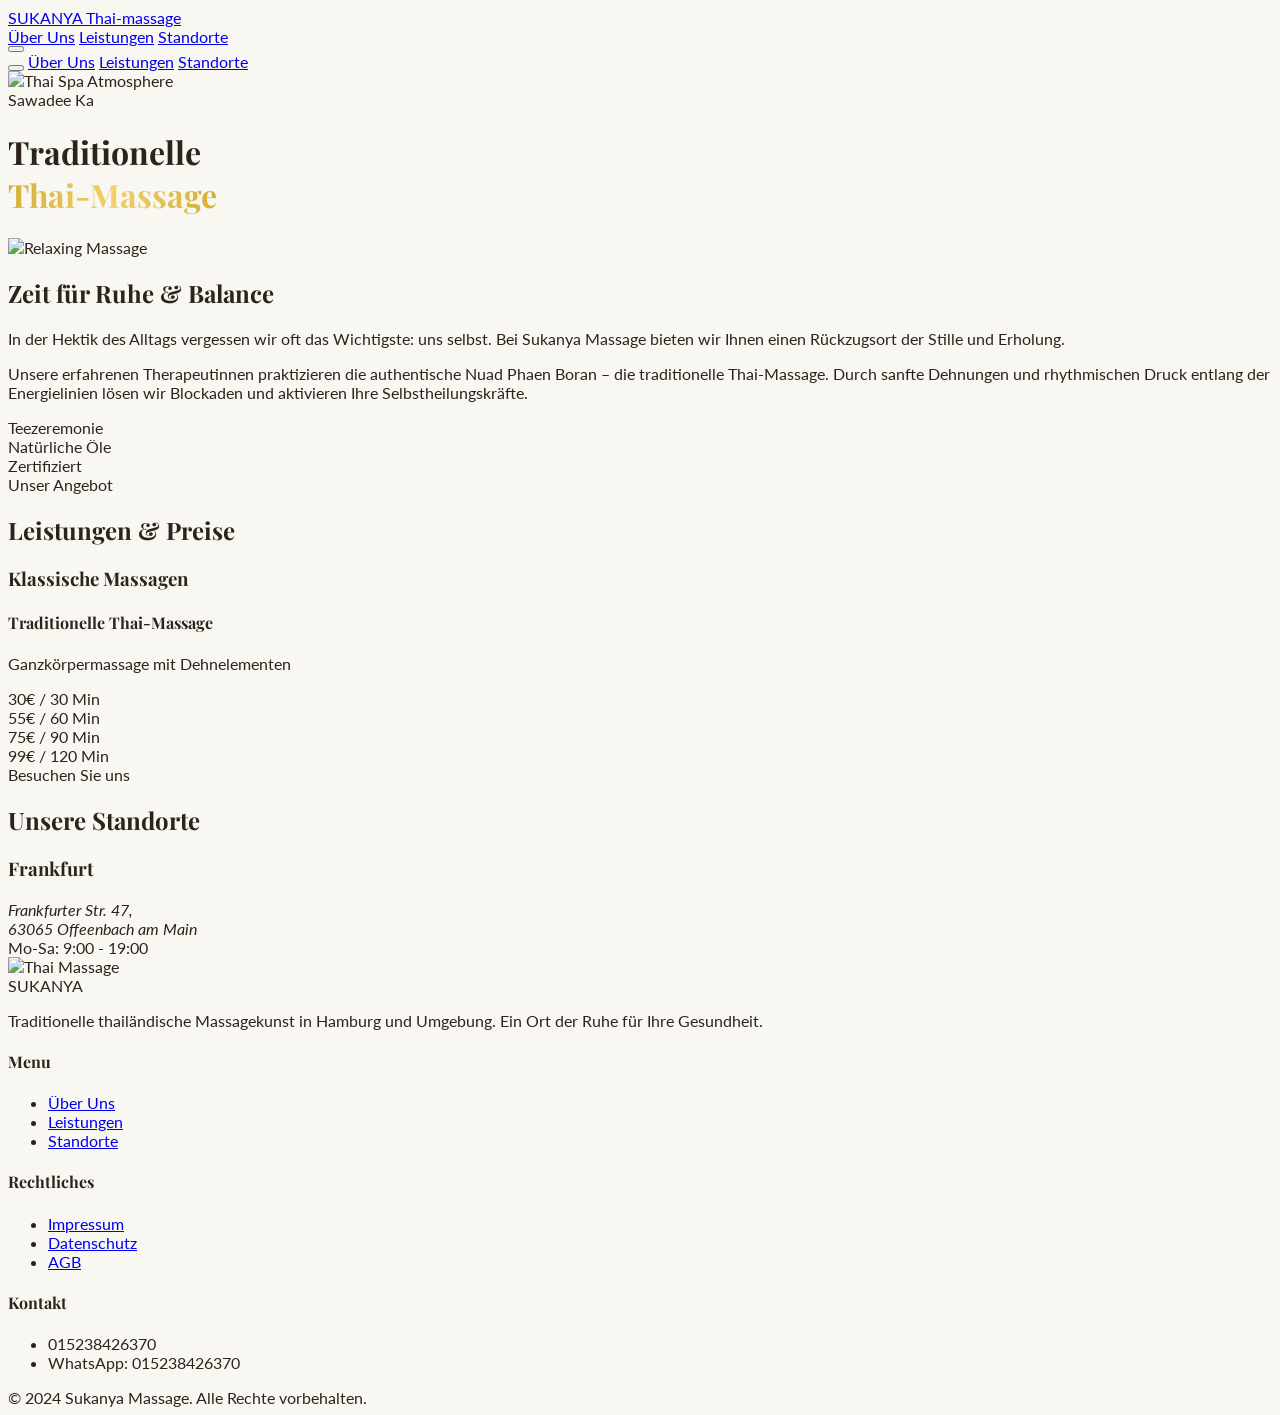
==== index.html @ e8882a4e "1st push" ====
<html lang="de" class="scroll-smooth">

<head>
    <meta charset="UTF-8">
    <meta name="viewport" content="width=device-width, initial-scale=1.0">
    <meta name="description"
        content="Sukanya Massage - Traditionelle Thai-Massage in Hamburg, Norderstedt und Wedel. Erleben Sie Entspannung für Körper und Geist.">
    <title>Sukanya Massage | Traditionelle Thai-Massage &amp; Spa</title>
    <!-- Scripts -->
    <script src="https://cdn.tailwindcss.com"></script>
    <script src="https://code.iconify.design/iconify-icon/1.0.7/iconify-icon.min.js"></script>
    <link rel="preconnect" href="https://fonts.googleapis.com">
    <link rel="preconnect" href="https://fonts.gstatic.com" crossorigin="">
    <link
        href="https://fonts.googleapis.com/css2?family=Lato:wght@300;400;700&amp;family=Playfair+Display:ital,wght@0,400;0,600;0,700;1,400&amp;display=swap"
        rel="stylesheet">
    <!-- Custom Tailwind Configuration via Style Block -->
    <style>
        /* Custom Colors */
        :root {
            --thai-gold: #D4AF37;
            --thai-gold-light: #eac54e;
            --dark-wood: #2c241b;
            --cream-bg: #f9f7f2;
            --burgundy: #701d25;
        }

        body {
            font-family: 'Lato', sans-serif;
            color: var(--dark-wood);
            background-color: var(--cream-bg);
        }

        h1,
        h2,
        h3,
        h4,
        h5,
        h6 {
            font-family: 'Playfair Display', serif;
        }

        /* Gold Gradient Text */
        .text-gold-gradient {
            background: linear-gradient(to right, #D4AF37, #F2D06B, #D4AF37);
            -webkit-background-clip: text;
            -webkit-text-fill-color: transparent;
            background-clip: text;
        }

        /* Custom Form Inputs */
        .form-input {
            background-color: transparent;
            border-bottom: 1px solid #d1d5db;
            transition: all 0.3s ease;
        }

        .form-input:focus {
            outline: none;
            border-bottom: 1px solid #D4AF37;
            box-shadow: 0 1px 0 0 #D4AF37;
        }

        /* Selection Color */
        ::selection {
            background: #D4AF37;
            color: #fff;
        }

        /* Mobile Menu Transition */
        #mobile-menu {
            transition: transform 0.3s ease-in-out;
        }
    </style>
</head>

<body class="antialiased overflow-x-hidden">

    <!-- Navigation -->
    <nav
        class="fixed w-full z-50 transition-all duration-300 bg-[#2c241b]/95 backdrop-blur-md border-b border-[#D4AF37]/30">
        <div class="max-w-7xl mx-auto px-6 h-20 flex items-center justify-between">
            <!-- Logo -->
            <a href="#" class="flex items-center gap-2 group">
                <iconify-icon icon="solar:lotus-linear" class="text-[#D4AF37] text-3xl"></iconify-icon>
                <div class="flex flex-col">
                    <span class="text-xl font-serif text-white tracking-wider font-semibold">SUKANYA</span>
                    <span class="text-[10px] text-[#D4AF37] uppercase tracking-[0.3em] ml-0.5">Thai-massage</span>
                </div>
            </a>

            <!-- Desktop Menu -->
            <div class="hidden md:flex items-center gap-8 text-sm uppercase tracking-widest text-gray-300 font-medium">
                <a href="#about" class="hover:text-[#D4AF37] transition-colors">Über Uns</a>
                <a href="#services" class="hover:text-[#D4AF37] transition-colors">Leistungen</a>
                <a href="#locations" class="hover:text-[#D4AF37] transition-colors">Standorte</a>
            </div>

            <!-- Mobile Menu Button -->
            <button id="menu-btn" class="md:hidden text-[#D4AF37] text-2xl focus:outline-none">
                <iconify-icon icon="solar:hamburger-menu-linear"></iconify-icon>
            </button>
        </div>

        <!-- Mobile Menu Overlay -->
        <div id="mobile-menu"
            class="fixed inset-0 bg-[#2c241b] z-40 transform translate-x-full flex flex-col pt-24 px-8 gap-8 h-screen md:hidden">
            <button id="close-menu" class="absolute top-6 right-6 text-white text-3xl">
                <iconify-icon icon="solar:close-circle-linear"></iconify-icon>
            </button>
            <a href="#about" class="text-2xl font-serif text-white border-b border-white/10 pb-4">Über Uns</a>
            <a href="#services" class="text-2xl font-serif text-white border-b border-white/10 pb-4">Leistungen</a>
            <a href="#locations" class="text-2xl font-serif text-white border-b border-white/10 pb-4">Standorte</a>
            <!-- <a href="#booking" class="text-2xl font-serif text-[#D4AF37] font-bold">Termin buchen</a> -->
        </div>
    </nav>

    <!-- Hero Section -->
    <header class="relative w-full h-screen min-h-[700px] flex items-center justify-center overflow-hidden">
        <!-- Background Image -->
        <div class="absolute inset-0 z-0">
            <img src="https://images.unsplash.com/photo-1600334089648-b0d9d3028eb2?ixlib=rb-4.0.3&amp;auto=format&amp;fit=crop&amp;w=2070&amp;q=80"
                alt="Thai Spa Atmosphere" class="w-full h-full object-cover">
            <!-- Overlay -->
            <div class="absolute inset-0 bg-gradient-to-b from-[#2c241b]/80 via-[#2c241b]/50 to-[#2c241b]/90"></div>
        </div>

        <div class="relative z-10 text-center px-4 max-w-4xl mx-auto pt-16">
            <div class="flex items-center justify-center gap-4 mb-6 opacity-0 animate-[fadeIn_1s_ease-out_forwards]">
                <div class="h-[1px] w-12 bg-[#D4AF37]"></div>
                <span class="text-[#D4AF37] uppercase tracking-[0.3em] text-xs md:text-sm font-semibold">Sawadee
                    Ka</span>
                <div class="h-[1px] w-12 bg-[#D4AF37]"></div>
            </div>

            <h1
                class="text-5xl md:text-7xl lg:text-8xl text-white mb-6 leading-tight opacity-0 animate-[fadeIn_1s_ease-out_0.3s_forwards]">
                Traditionelle <br>
                <span class="text-gold-gradient italic">Thai-Massage</span>
            </h1>
        </div>
    </header>

    <!-- About / Intro -->
    <section id="about" class="py-20 md:py-32 bg-[#f9f7f2]">
        <div class="max-w-7xl mx-auto px-6 grid grid-cols-1 md:grid-cols-2 gap-16 items-center">
            <div class="relative">
                <div class="absolute -top-4 -left-4 w-full h-full border border-[#D4AF37] rounded-sm z-0"></div>
                <img src="https://images.unsplash.com/photo-1544161515-4ab6ce6db874?ixlib=rb-4.0.3&amp;auto=format&amp;fit=crop&amp;w=1000&amp;q=80"
                    alt="Relaxing Massage" class="relative z-10 w-full h-[500px] object-cover rounded-sm shadow-xl">
            </div>
            <div>
                <h2 class="text-[#701d25] text-4xl md:text-5xl mb-6">Zeit für Ruhe &amp; <span
                        class="italic text-[#D4AF37]">Balance</span></h2>
                <p class="text-gray-600 mb-6 leading-loose font-light">
                    In der Hektik des Alltags vergessen wir oft das Wichtigste: uns selbst. Bei Sukanya Massage bieten
                    wir Ihnen einen Rückzugsort der Stille und Erholung.
                </p>
                <p class="text-gray-600 mb-8 leading-loose font-light">
                    Unsere erfahrenen Therapeutinnen praktizieren die authentische Nuad Phaen Boran – die traditionelle
                    Thai-Massage. Durch sanfte Dehnungen und rhythmischen Druck entlang der Energielinien lösen wir
                    Blockaden und aktivieren Ihre Selbstheilungskräfte.
                </p>
                <div class="flex gap-8">
                    <div class="flex flex-col">
                        <iconify-icon icon="solar:cup-hot-linear" class="text-[#D4AF37] text-3xl mb-2"></iconify-icon>
                        <span class="text-sm uppercase tracking-wider font-bold text-[#2c241b]">Teezeremonie</span>
                    </div>
                    <div class="flex flex-col">
                        <iconify-icon icon="solar:leaf-linear" class="text-[#D4AF37] text-3xl mb-2"></iconify-icon>
                        <span class="text-sm uppercase tracking-wider font-bold text-[#2c241b]">Natürliche Öle</span>
                    </div>
                    <div class="flex flex-col">
                        <iconify-icon icon="solar:medal-ribbon-linear"
                            class="text-[#D4AF37] text-3xl mb-2"></iconify-icon>
                        <span class="text-sm uppercase tracking-wider font-bold text-[#2c241b]">Zertifiziert</span>
                    </div>
                </div>
            </div>
        </div>
    </section>

    <!-- Services & Pricing -->
    <section id="services" class="py-24 bg-white">
        <div class="max-w-6xl mx-auto px-6">
            <div class="text-center mb-16">
                <span class="text-[#D4AF37] uppercase tracking-[0.2em] text-xs font-bold">Unser Angebot</span>
                <h2 class="text-[#2c241b] text-4xl md:text-5xl mt-3">Leistungen &amp; Preise</h2>
                <div class="w-24 h-[1px] bg-[#D4AF37] mx-auto mt-6"></div>
            </div>

            <div class="grid grid-cols-1 lg:grid-cols-2 gap-12">

                <!-- Standard Services List -->
                <div class="space-y-8">
                    <h3 class="text-2xl text-[#701d25] mb-6 italic border-b border-gray-100 pb-2">Klassische Massagen
                    </h3>

                    <!-- Item -->
                    <div class="flex justify-between items-baseline group">
                        <div class="flex-1">
                            <h4 class="text-lg font-bold text-[#2c241b] group-hover:text-[#D4AF37] transition-colors">
                                Traditionelle Thai-Massage</h4>
                            <p class="text-sm text-gray-500 mt-1 font-light">Ganzkörpermassage mit Dehnelementen</p>
                        </div>
                        <div class="text-right pl-4">
                            <div class="text-sm"><span class="font-bold text-[#2c241b]">30€</span> <span
                                    class="text-gray-400 text-xs">/ 30 Min</span></div>
                            <div class="text-sm"><span class="font-bold text-[#2c241b]">55€</span> <span
                                    class="text-gray-400 text-xs">/ 60 Min</span></div>
                            <div class="text-sm"><span class="font-bold text-[#2c241b]">75€</span> <span
                                    class="text-gray-400 text-xs">/ 90 Min</span></div>
                            <div class="text-sm"><span class="font-bold text-[#2c241b]">99€</span> <span
                                    class="text-gray-400 text-xs">/ 120 Min</span></div>
                        </div>
                    </div>
                </div>

                <!-- Special Packages -->
                <!-- <div class="relative text-white p-8 md:p-10 rounded-sm overflow-hidden">
                    <img src="https://upload.wikimedia.org/wikipedia/commons/thumb/0/0c/Thaimassage.jpg/500px-Thaimassage.jpg"
                        alt="">
                </div> -->
            </div>
        </div>
    </section>
    <!-- Locations -->
    <section id="locations" class="py-24 bg-[#f9f7f2] border-t border-[#e5e7eb]">
        <div class="max-w-7xl mx-auto px-6">
            <div class="text-center mb-16">
                <span class="text-[#D4AF37] uppercase tracking-[0.2em] text-xs font-bold">Besuchen Sie uns</span>
                <h2 class="text-[#2c241b] text-4xl mt-3">Unsere Standorte</h2>
            </div>

            <div class="grid grid-cols-1 md:grid-cols-1 gap-8">
                <!-- Location 1 -->
                <div
                    class="bg-white p-8 rounded-sm shadow-sm border-b-4 border-[#D4AF37] hover:-translate-y-2 transition-transform duration-300">
                    <div class="flex items-center gap-3 mb-6">
                        <div class="bg-[#f9f7f2] p-3 rounded-full text-[#D4AF37]">
                            <iconify-icon icon="solar:map-point-linear" width="24"></iconify-icon>
                        </div>
                        <h3 class="text-xl font-bold uppercase tracking-wide">Frankfurt</h3>
                    </div>
                    <address class="not-italic text-gray-600 font-light text-sm mb-6 leading-relaxed">
                        Frankfurter Str. 47, <br>
                        63065 Offeenbach am Main
                    </address>
                    <div class="text-sm text-gray-500 space-y-2 border-t border-gray-100 pt-4">
                        <div class="flex justify-between">
                            <span>Mo-Sa:</span>
                            <span class="font-medium text-[#2c241b]">9:00 - 19:00</span>
                        </div>
                        <!-- <div class="flex justify-between">
                            <span>Sa-So:</span>
                            <span class="font-medium text-[#2c241b]">11:00 - 20:00</span>
                        </div> -->
                    </div>
                </div>
            </div>
        </div>
    </section>

    <!-- Booking Section -->
    <section id="booking"
        class="relative min-h-[400px] md:min-h-[600px] flex items-center justify-center overflow-hidden">
        <!-- Background Image -->
        <img class="absolute inset-0 w-full h-full object-cover"
            src="https://www.yourtourdesk.com/wp-content/uploads/2022/06/traditional-thai-massage.jpg"
            alt="Thai Massage">
        <div class="absolute inset-0 bg-[#2c241b]/20"></div>
    </section>
    <!-- Footer -->
    <footer class="bg-[#1a1510] text-gray-400 py-16 border-t border-white/5">
        <div class="max-w-7xl mx-auto px-6">
            <div class="grid grid-cols-1 md:grid-cols-4 gap-12 mb-12">
                <!-- Brand -->
                <div class="col-span-1 md:col-span-1">
                    <div class="flex items-center gap-2 mb-6">
                        <iconify-icon icon="solar:lotus-linear" class="text-[#D4AF37] text-2xl"></iconify-icon>
                        <span class="text-lg font-serif text-white tracking-wider">SUKANYA</span>
                    </div>
                    <p class="text-xs leading-relaxed mb-6">
                        Traditionelle thailändische Massagekunst in Hamburg und Umgebung. Ein Ort der Ruhe für Ihre
                        Gesundheit.
                    </p>
                </div>
                <!-- Links -->
                <div>
                    <h4 class="text-white font-serif mb-6">Menu</h4>
                    <ul class="space-y-3 text-sm">
                        <li><a href="#about" class="hover:text-[#D4AF37] transition-colors">Über Uns</a></li>
                        <li><a href="#services" class="hover:text-[#D4AF37] transition-colors">Leistungen</a></li>
                        <li><a href="#locations" class="hover:text-[#D4AF37] transition-colors">Standorte</a></li>
                        <!-- <li><a href="#booking" class="hover:text-[#D4AF37] transition-colors">Termin</a></li> -->
                    </ul>
                </div>
                <!-- Legal -->
                <div>
                    <h4 class="text-white font-serif mb-6">Rechtliches</h4>
                    <ul class="space-y-3 text-sm">
                        <li><a href="#" class="hover:text-[#D4AF37] transition-colors">Impressum</a></li>
                        <li><a href="#" class="hover:text-[#D4AF37] transition-colors">Datenschutz</a></li>
                        <li><a href="#" class="hover:text-[#D4AF37] transition-colors">AGB</a></li>
                    </ul>
                </div>

                <!-- Contact Info Small -->
                <div>
                    <h4 class="text-white font-serif mb-6">Kontakt</h4>
                    <ul class="space-y-3 text-sm">
                        <li class="flex items-start gap-3">
                            <iconify-icon icon="solar:phone-calling-linear" class="text-[#D4AF37] mt-1"></iconify-icon>
                            <span>015238426370</span>
                        </li>
                        <li class="flex items-center gap-3">
                            <iconify-icon icon="solar:letter-linear" class="text-[#D4AF37]"></iconify-icon>
                            <span>WhatsApp: 015238426370</span>
                        </li>
                    </ul>
                </div>
            </div>

            <div class="border-t border-white/5 pt-8 text-center text-xs uppercase tracking-widest text-gray-600">
                © 2024 Sukanya Massage. Alle Rechte vorbehalten.
            </div>
        </div>
    </footer>

    <script>
        // Mobile Menu Logic
        const menuBtn = document.getElementById('menu-btn');
        const closeBtn = document.getElementById('close-menu');
        const mobileMenu = document.getElementById('mobile-menu');
        const menuLinks = mobileMenu.querySelectorAll('a');

        function toggleMenu() {
            mobileMenu.classList.toggle('translate-x-full');
            document.body.classList.toggle('overflow-hidden');
        }

        menuBtn.addEventListener('click', toggleMenu);
        closeBtn.addEventListener('click', toggleMenu);

        // Close menu when clicking a link
        menuLinks.forEach(link => {
            link.addEventListener('click', toggleMenu);
        });

        // Simple Fade In on Scroll Observer
        const observerOptions = {
            threshold: 0.1
        };

        const observer = new IntersectionObserver((entries) => {
            entries.forEach(entry => {
                if (entry.isIntersecting) {
                    entry.target.classList.add('animate-[fadeIn_0.8s_ease-out_forwards]');
                    entry.target.style.opacity = '1';
                }
            });
        }, observerOptions);

        document.querySelectorAll('section > div').forEach(section => {
            section.style.opacity = '0';
            observer.observe(section);
        });
    </script>

    <!-- Add simple keyframe animation definition in style since tailwind config is restricted -->
    <style>
        @keyframes fadeIn {
            from {
                opacity: 0;
                transform: translateY(20px);
            }

            to {
                opacity: 1;
                transform: translateY(0);
            }
        }
    </style>

</body>

</html>
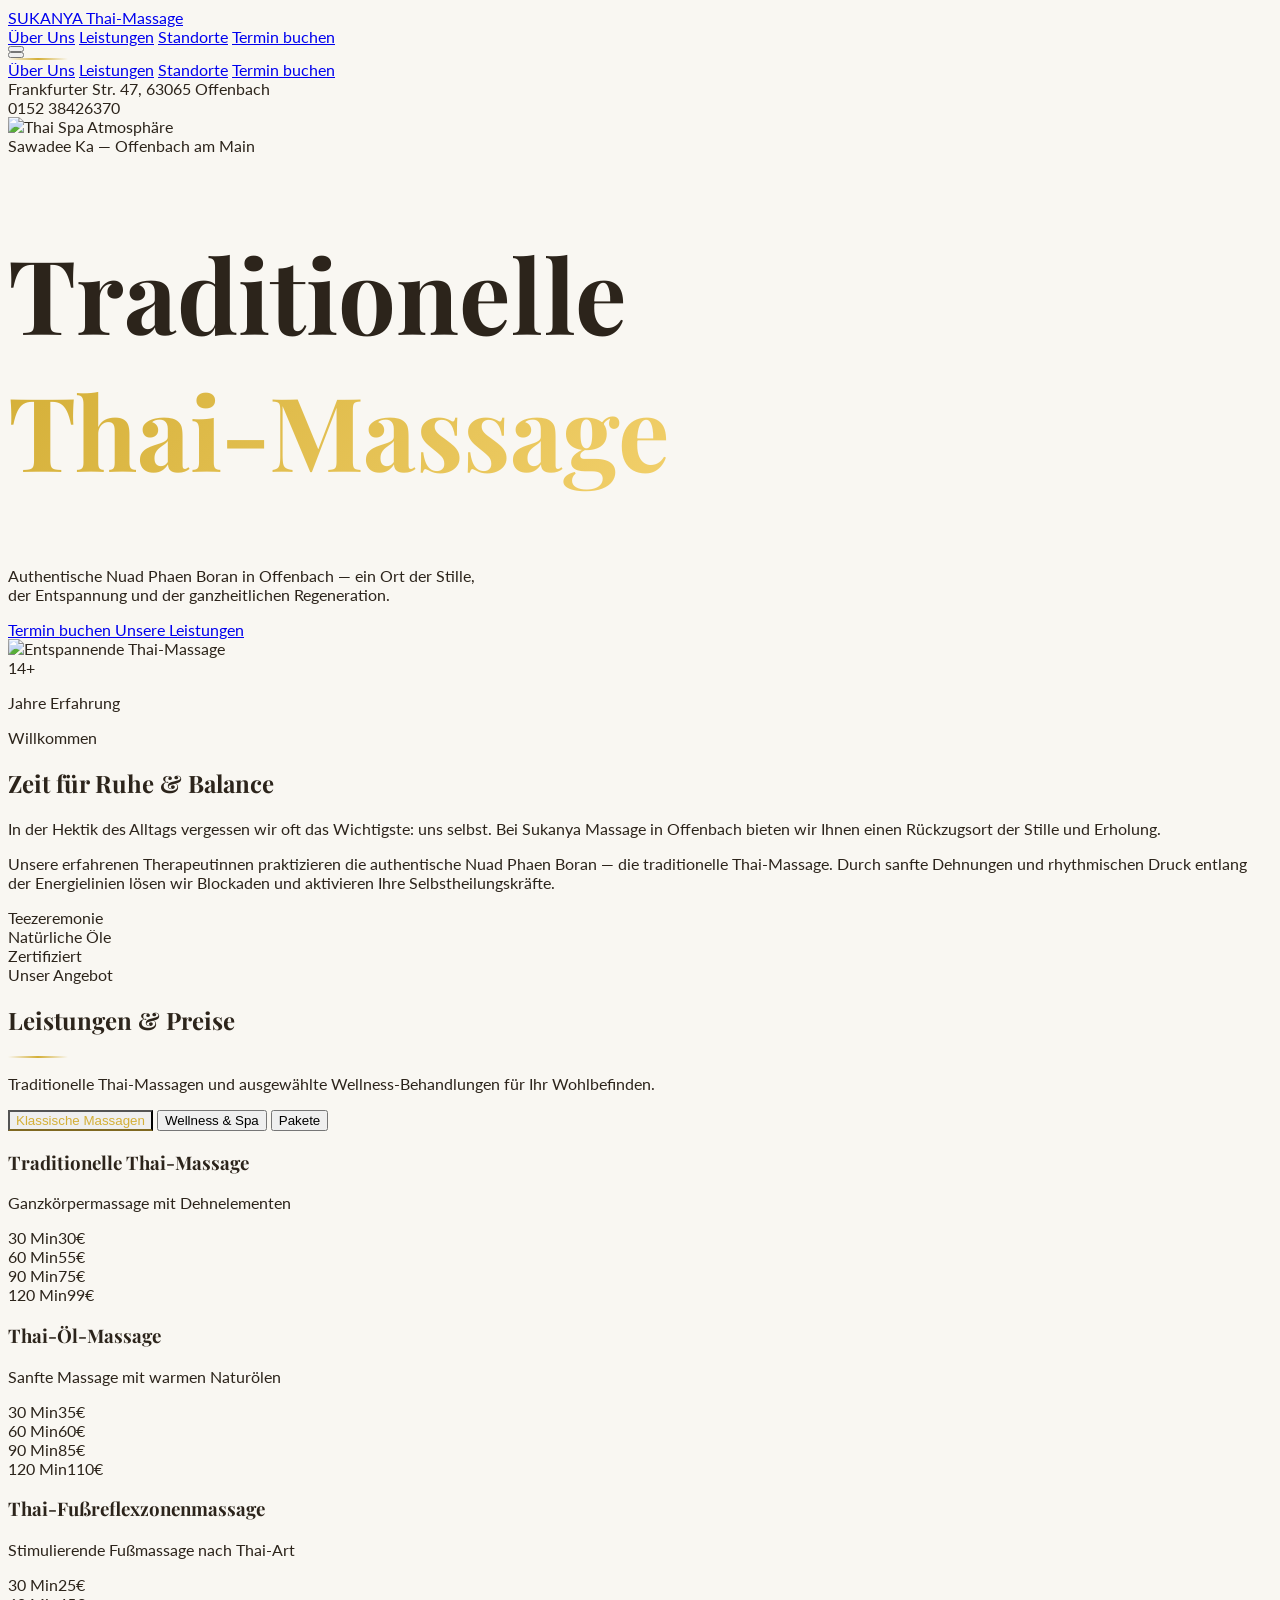
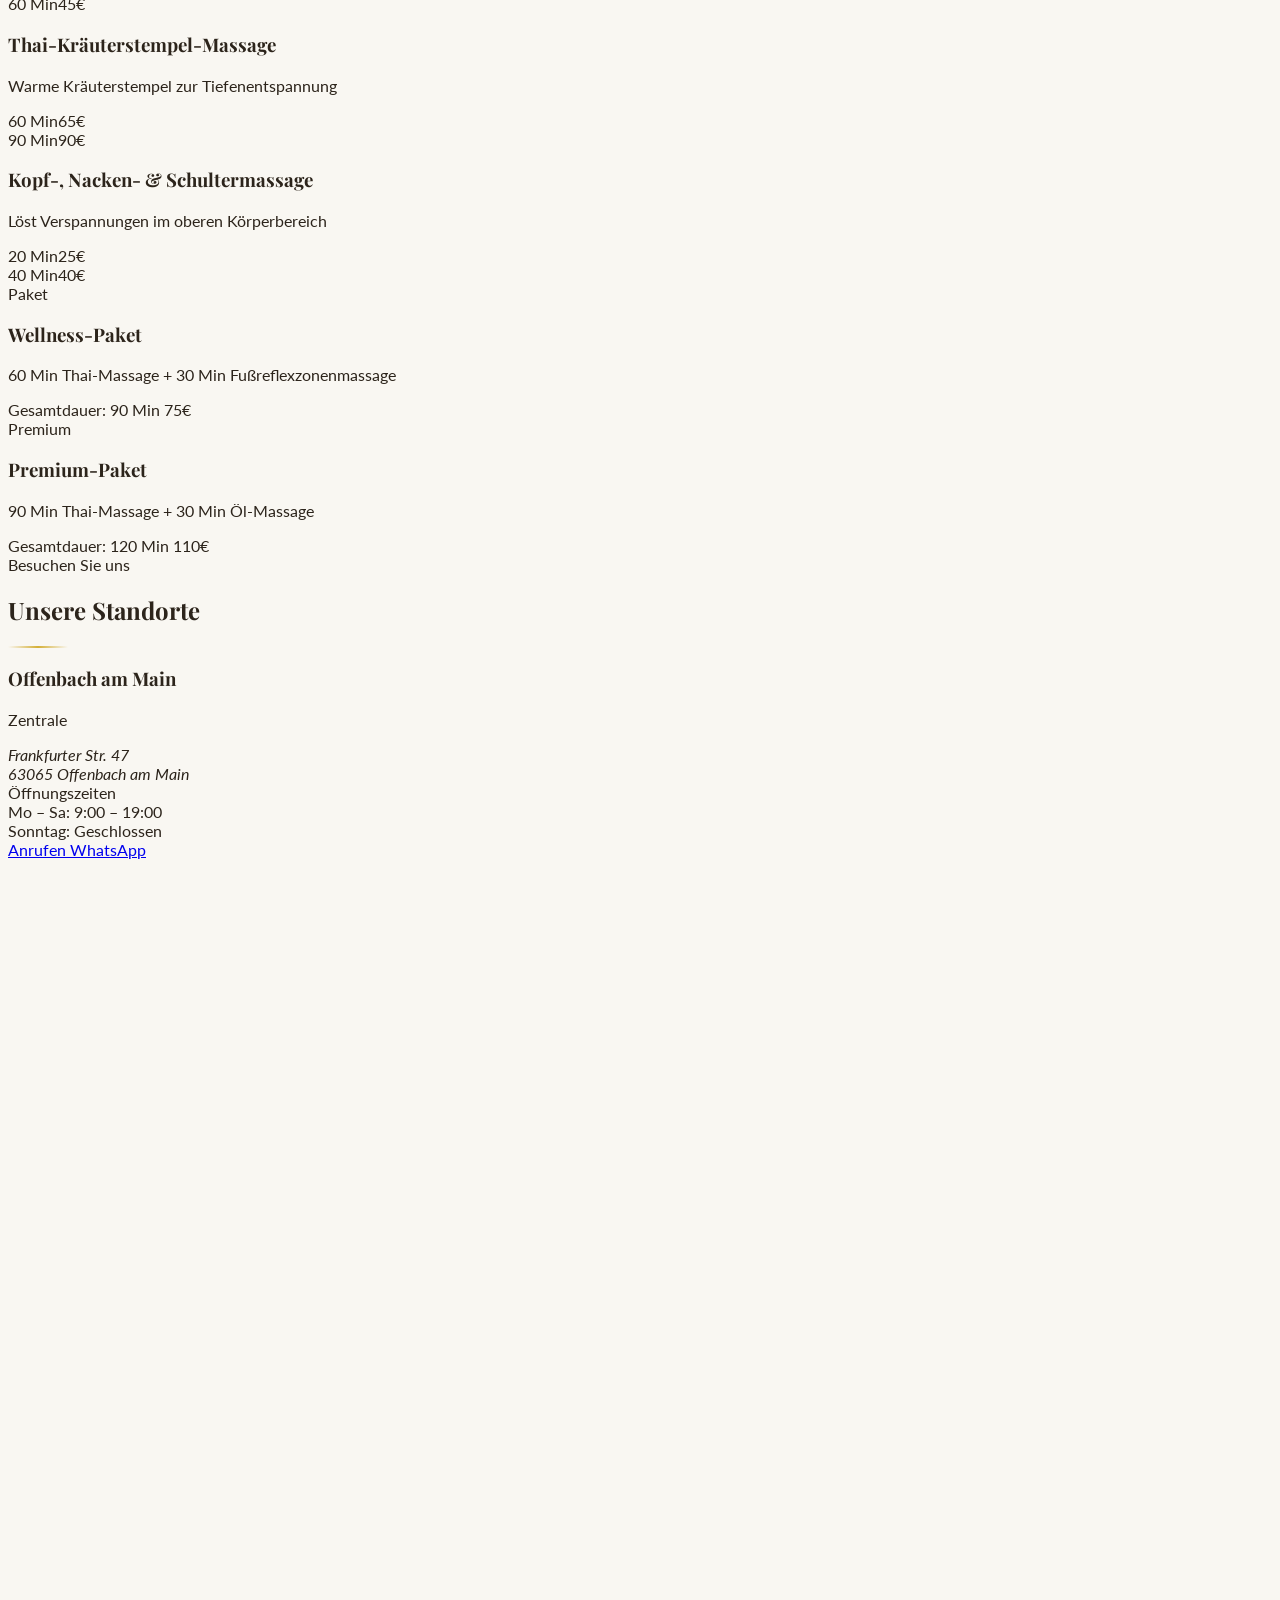
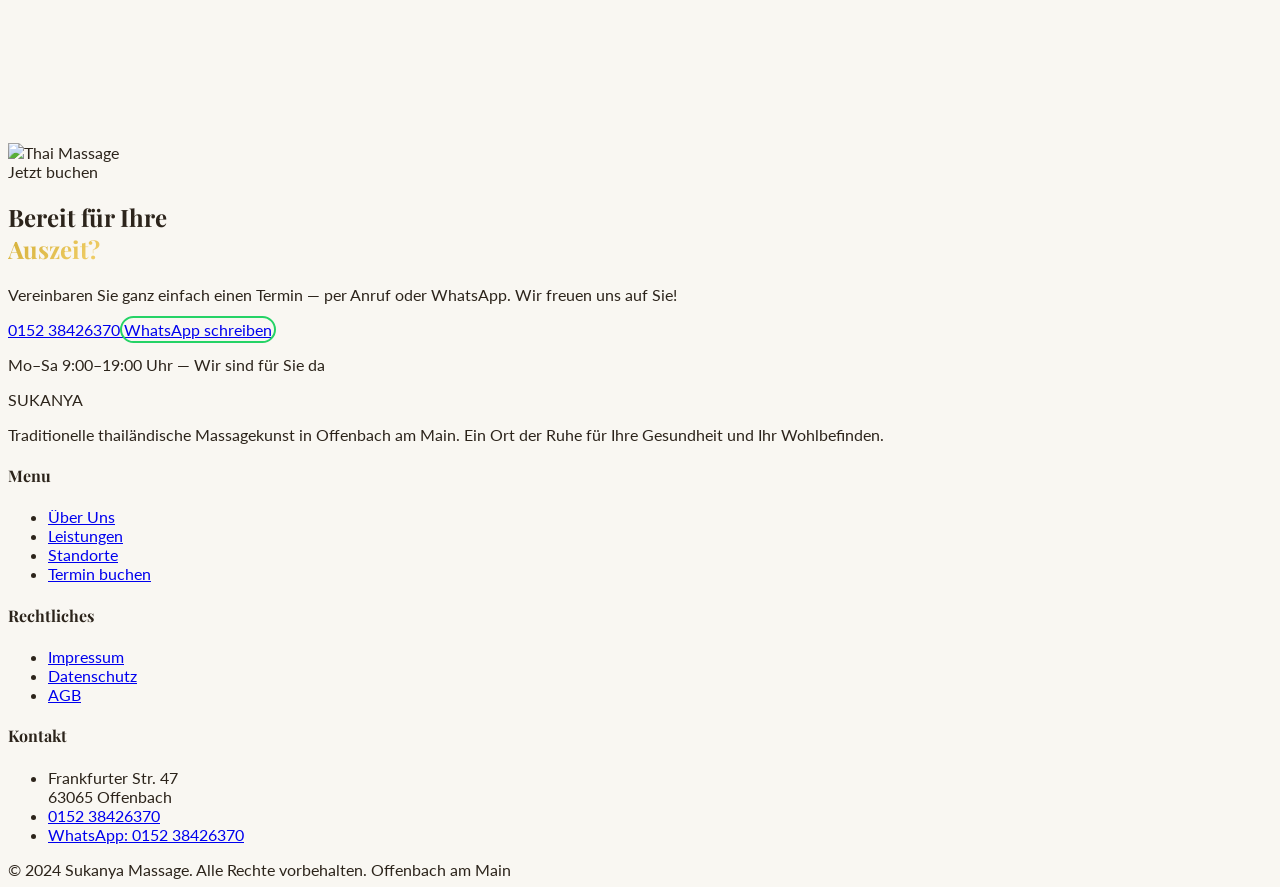
==== commit c044c47f: "feat: update new UI" ====
--- a/index.html
+++ b/index.html
@@ -4,384 +4,614 @@
     <meta charset="UTF-8">
     <meta name="viewport" content="width=device-width, initial-scale=1.0">
     <meta name="description"
-        content="Sukanya Massage - Traditionelle Thai-Massage in Hamburg, Norderstedt und Wedel. Erleben Sie Entspannung für Körper und Geist.">
-    <title>Sukanya Massage | Traditionelle Thai-Massage &amp; Spa</title>
-    <!-- Scripts -->
+        content="Sukanya Massage — Traditionelle Thai-Massage in Offenbach am Main. Erleben Sie authentische Entspannung für Körper und Geist.">
+    <title>Sukanya Massage | Traditionelle Thai-Massage &amp; Spa — Offenbach</title>
+
+    <!-- Tailwind CSS (CDN) -->
     <script src="https://cdn.tailwindcss.com"></script>
+    <script>
+        tailwind.config = {
+            theme: {
+                extend: {
+                    fontFamily: {
+                        serif: ['Playfair Display', 'serif'],
+                        sans: ['Lato', 'sans-serif']
+                    },
+                    colors: {
+                        gold: { DEFAULT: '#D4AF37', light: '#eac54e', dark: '#b8962e' },
+                        wood: { DEFAULT: '#2c241b', light: '#3d3226' },
+                        cream: { DEFAULT: '#f9f7f2', dark: '#f0ece4' },
+                        burgundy: { DEFAULT: '#701d25', light: '#8a2a33' }
+                    }
+                }
+            }
+        }
+    </script>
+
+    <!-- Iconify -->
     <script src="https://code.iconify.design/iconify-icon/1.0.7/iconify-icon.min.js"></script>
+
+    <!-- Google Fonts -->
     <link rel="preconnect" href="https://fonts.googleapis.com">
-    <link rel="preconnect" href="https://fonts.gstatic.com" crossorigin="">
+    <link rel="preconnect" href="https://fonts.gstatic.com" crossorigin>
     <link
-        href="https://fonts.googleapis.com/css2?family=Lato:wght@300;400;700&amp;family=Playfair+Display:ital,wght@0,400;0,600;0,700;1,400&amp;display=swap"
+        href="https://fonts.googleapis.com/css2?family=Lato:wght@300;400;700&family=Playfair+Display:ital,wght@0,400;0,600;0,700;1,400&display=swap"
         rel="stylesheet">
-    <!-- Custom Tailwind Configuration via Style Block -->
-    <style>
-        /* Custom Colors */
-        :root {
-            --thai-gold: #D4AF37;
-            --thai-gold-light: #eac54e;
-            --dark-wood: #2c241b;
-            --cream-bg: #f9f7f2;
-            --burgundy: #701d25;
-        }
-
-        body {
-            font-family: 'Lato', sans-serif;
-            color: var(--dark-wood);
-            background-color: var(--cream-bg);
-        }
-
-        h1,
-        h2,
-        h3,
-        h4,
-        h5,
-        h6 {
-            font-family: 'Playfair Display', serif;
-        }
-
-        /* Gold Gradient Text */
-        .text-gold-gradient {
-            background: linear-gradient(to right, #D4AF37, #F2D06B, #D4AF37);
-            -webkit-background-clip: text;
-            -webkit-text-fill-color: transparent;
-            background-clip: text;
-        }
-
-        /* Custom Form Inputs */
-        .form-input {
-            background-color: transparent;
-            border-bottom: 1px solid #d1d5db;
-            transition: all 0.3s ease;
-        }
-
-        .form-input:focus {
-            outline: none;
-            border-bottom: 1px solid #D4AF37;
-            box-shadow: 0 1px 0 0 #D4AF37;
-        }
-
-        /* Selection Color */
-        ::selection {
-            background: #D4AF37;
-            color: #fff;
-        }
-
-        /* Mobile Menu Transition */
-        #mobile-menu {
-            transition: transform 0.3s ease-in-out;
-        }
-    </style>
+
+    <!-- Custom Styles -->
+    <link rel="stylesheet" href="assets/css/style.css">
 </head>
 
-<body class="antialiased overflow-x-hidden">
-
-    <!-- Navigation -->
-    <nav
-        class="fixed w-full z-50 transition-all duration-300 bg-[#2c241b]/95 backdrop-blur-md border-b border-[#D4AF37]/30">
-        <div class="max-w-7xl mx-auto px-6 h-20 flex items-center justify-between">
+<body class="antialiased overflow-x-hidden text-wood bg-cream">
+
+    <!-- ============================================
+    NAVIGATION
+    ============================================ -->
+    <nav class="fixed w-full z-50 transition-all duration-500 border-b border-gold/20">
+        <div class="max-w-7xl mx-auto px-4 sm:px-6 h-16 sm:h-20 flex items-center justify-between">
             <!-- Logo -->
-            <a href="#" class="flex items-center gap-2 group">
-                <iconify-icon icon="solar:lotus-linear" class="text-[#D4AF37] text-3xl"></iconify-icon>
+            <a href="#" class="flex items-center gap-2 sm:gap-3 group">
+                <iconify-icon icon="solar:lotus-linear"
+                    class="text-gold text-2xl sm:text-3xl transition-transform duration-500 group-hover:scale-110 group-hover:rotate-12">
+                </iconify-icon>
                 <div class="flex flex-col">
-                    <span class="text-xl font-serif text-white tracking-wider font-semibold">SUKANYA</span>
-                    <span class="text-[10px] text-[#D4AF37] uppercase tracking-[0.3em] ml-0.5">Thai-massage</span>
+                    <span class="text-lg sm:text-xl font-serif text-white tracking-[0.15em] font-semibold leading-tight">SUKANYA</span>
+                    <span class="text-[9px] sm:text-[10px] text-gold uppercase tracking-[0.25em] leading-tight">Thai-Massage</span>
                 </div>
             </a>
 
             <!-- Desktop Menu -->
-            <div class="hidden md:flex items-center gap-8 text-sm uppercase tracking-widest text-gray-300 font-medium">
-                <a href="#about" class="hover:text-[#D4AF37] transition-colors">Über Uns</a>
-                <a href="#services" class="hover:text-[#D4AF37] transition-colors">Leistungen</a>
-                <a href="#locations" class="hover:text-[#D4AF37] transition-colors">Standorte</a>
+            <div class="hidden md:flex items-center gap-6 lg:gap-10">
+                <a href="#about"
+                    class="text-xs lg:text-sm uppercase tracking-[0.15em] text-gray-300 hover:text-gold transition-colors duration-300 relative after:absolute after:bottom-0 after:left-0 after:h-[1px] after:w-0 after:bg-gold after:transition-all after:duration-300 hover:after:w-full">Über
+                    Uns</a>
+                <a href="#services"
+                    class="text-xs lg:text-sm uppercase tracking-[0.15em] text-gray-300 hover:text-gold transition-colors duration-300 relative after:absolute after:bottom-0 after:left-0 after:h-[1px] after:w-0 after:bg-gold after:transition-all after:duration-300 hover:after:w-full">Leistungen</a>
+                <a href="#locations"
+                    class="text-xs lg:text-sm uppercase tracking-[0.15em] text-gray-300 hover:text-gold transition-colors duration-300 relative after:absolute after:bottom-0 after:left-0 after:h-[1px] after:w-0 after:bg-gold after:transition-all after:duration-300 hover:after:w-full">Standorte</a>
+                <a href="#booking"
+                    class="ml-2 px-5 py-2.5 bg-gold text-wood text-xs uppercase tracking-[0.15em] font-bold rounded-sm hover:bg-gold-light transition-all duration-300 hover:shadow-lg hover:shadow-gold/25">Termin
+                    buchen</a>
             </div>
 
             <!-- Mobile Menu Button -->
-            <button id="menu-btn" class="md:hidden text-[#D4AF37] text-2xl focus:outline-none">
+            <button id="menu-btn" class="md:hidden text-gold text-2xl focus:outline-none hover:text-gold-light transition-colors">
                 <iconify-icon icon="solar:hamburger-menu-linear"></iconify-icon>
             </button>
         </div>
-
-        <!-- Mobile Menu Overlay -->
-        <div id="mobile-menu"
-            class="fixed inset-0 bg-[#2c241b] z-40 transform translate-x-full flex flex-col pt-24 px-8 gap-8 h-screen md:hidden">
-            <button id="close-menu" class="absolute top-6 right-6 text-white text-3xl">
-                <iconify-icon icon="solar:close-circle-linear"></iconify-icon>
-            </button>
-            <a href="#about" class="text-2xl font-serif text-white border-b border-white/10 pb-4">Über Uns</a>
-            <a href="#services" class="text-2xl font-serif text-white border-b border-white/10 pb-4">Leistungen</a>
-            <a href="#locations" class="text-2xl font-serif text-white border-b border-white/10 pb-4">Standorte</a>
-            <!-- <a href="#booking" class="text-2xl font-serif text-[#D4AF37] font-bold">Termin buchen</a> -->
-        </div>
     </nav>
 
-    <!-- Hero Section -->
-    <header class="relative w-full h-screen min-h-[700px] flex items-center justify-center overflow-hidden">
+    <!-- Mobile Menu Overlay -->
+    <div id="menu-overlay"
+        class="fixed inset-0 bg-black/50 z-40 transition-opacity duration-400 opacity-0 pointer-events-none md:hidden">
+    </div>
+
+    <!-- Mobile Menu Panel -->
+    <div id="mobile-menu"
+        class="fixed top-0 right-0 h-full w-72 max-w-[85vw] bg-wood z-50 transform translate-x-full flex flex-col pt-24 px-8 gap-6 shadow-2xl md:hidden">
+        <!-- Close Button -->
+        <button id="close-menu" class="absolute top-5 right-5 text-gray-400 hover:text-white text-3xl transition-colors">
+            <iconify-icon icon="solar:close-circle-linear"></iconify-icon>
+        </button>
+
+        <!-- Decorative top line -->
+        <div class="gold-divider mb-2"></div>
+
+        <a href="#about"
+            class="text-xl font-serif text-white hover:text-gold transition-colors border-b border-white/5 pb-4">Über Uns</a>
+        <a href="#services"
+            class="text-xl font-serif text-white hover:text-gold transition-colors border-b border-white/5 pb-4">Leistungen</a>
+        <a href="#locations"
+            class="text-xl font-serif text-white hover:text-gold transition-colors border-b border-white/5 pb-4">Standorte</a>
+        <a href="#booking"
+            class="mt-4 px-6 py-3 bg-gold text-wood text-center text-sm uppercase tracking-[0.15em] font-bold rounded-sm hover:bg-gold-light transition-all">Termin
+            buchen</a>
+
+        <!-- Contact info in mobile menu -->
+        <div class="mt-auto pb-8 text-gray-500 text-xs space-y-2">
+            <div class="flex items-center gap-2">
+                <iconify-icon icon="solar:map-point-linear" class="text-gold text-sm"></iconify-icon>
+                <span>Frankfurter Str. 47, 63065 Offenbach</span>
+            </div>
+            <div class="flex items-center gap-2">
+                <iconify-icon icon="solar:phone-calling-linear" class="text-gold text-sm"></iconify-icon>
+                <span>0152&nbsp;38426370</span>
+            </div>
+        </div>
+    </div>
+
+
+    <!-- ============================================
+    HERO
+    ============================================ -->
+    <header class="relative w-full h-screen min-h-[600px] sm:min-h-[700px] flex items-center justify-center overflow-hidden">
+
+        <!-- Decorative lotus elements -->
+        <iconify-icon icon="solar:lotus-linear"
+            class="lotus-deco text-[200px] sm:text-[350px] top-10 -left-20 text-gold animate-[lotusSpin_60s_linear_infinite]">
+        </iconify-icon>
+        <iconify-icon icon="solar:lotus-linear"
+            class="lotus-deco text-[150px] sm:text-[250px] bottom-20 -right-16 text-gold animate-[lotusSpin_80s_linear_infinite]">
+        </iconify-icon>
+
         <!-- Background Image -->
         <div class="absolute inset-0 z-0">
-            <img src="https://images.unsplash.com/photo-1600334089648-b0d9d3028eb2?ixlib=rb-4.0.3&amp;auto=format&amp;fit=crop&amp;w=2070&amp;q=80"
-                alt="Thai Spa Atmosphere" class="w-full h-full object-cover">
+            <img src="https://images.unsplash.com/photo-1600334089648-b0d9d3028eb2?ixlib=rb-4.0.3&auto=format&fit=crop&w=2070&q=80"
+                alt="Thai Spa Atmosphäre"
+                class="w-full h-full object-cover scale-105 transition-transform duration-[2s]">
             <!-- Overlay -->
-            <div class="absolute inset-0 bg-gradient-to-b from-[#2c241b]/80 via-[#2c241b]/50 to-[#2c241b]/90"></div>
-        </div>
-
-        <div class="relative z-10 text-center px-4 max-w-4xl mx-auto pt-16">
-            <div class="flex items-center justify-center gap-4 mb-6 opacity-0 animate-[fadeIn_1s_ease-out_forwards]">
-                <div class="h-[1px] w-12 bg-[#D4AF37]"></div>
-                <span class="text-[#D4AF37] uppercase tracking-[0.3em] text-xs md:text-sm font-semibold">Sawadee
-                    Ka</span>
-                <div class="h-[1px] w-12 bg-[#D4AF37]"></div>
-            </div>
-
-            <h1
-                class="text-5xl md:text-7xl lg:text-8xl text-white mb-6 leading-tight opacity-0 animate-[fadeIn_1s_ease-out_0.3s_forwards]">
-                Traditionelle <br>
+            <div class="absolute inset-0 hero-overlay"></div>
+        </div>
+
+        <!-- Content -->
+        <div class="relative z-10 text-center px-4 max-w-5xl mx-auto pt-16">
+            <!-- Top badge -->
+            <div class="flex items-center justify-center gap-3 sm:gap-4 mb-5 sm:mb-8 reveal reveal-up">
+                <div class="h-[1px] w-8 sm:w-12 bg-gold"></div>
+                <span class="text-gold uppercase tracking-[0.25em] sm:tracking-[0.3em] text-[10px] sm:text-xs md:text-sm font-semibold">
+                    Sawadee Ka — Offenbach am Main
+                </span>
+                <div class="h-[1px] w-8 sm:w-12 bg-gold"></div>
+            </div>
+
+            <!-- Main Heading -->
+            <h1 class="hero-title text-4xl sm:text-5xl md:text-7xl lg:text-8xl text-white mb-4 sm:mb-6 leading-[1.1] reveal reveal-up delay-100">
+                Traditionelle<br>
                 <span class="text-gold-gradient italic">Thai-Massage</span>
             </h1>
+
+            <!-- Subtitle -->
+            <p class="text-gray-300 text-sm sm:text-base md:text-lg max-w-2xl mx-auto font-light tracking-wide reveal reveal-up delay-200">
+                Authentische Nuad Phaen Boran in Offenbach — ein Ort der Stille,<br class="hidden sm:block">
+                der Entspannung und der ganzheitlichen Regeneration.
+            </p>
+
+            <!-- CTA Buttons -->
+            <div class="flex flex-col sm:flex-row items-center justify-center gap-4 mt-8 sm:mt-10 reveal reveal-up delay-300">
+                <a href="#booking"
+                    class="px-8 py-3.5 bg-gold text-wood text-sm uppercase tracking-[0.15em] font-bold rounded-sm hover:bg-gold-light transition-all duration-300 hover:shadow-xl hover:shadow-gold/30">
+                    Termin buchen
+                </a>
+                <a href="#services"
+                    class="px-8 py-3.5 border border-white/30 text-white text-sm uppercase tracking-[0.15em] rounded-sm hover:bg-white/10 transition-all duration-300">
+                    Unsere Leistungen
+                </a>
+            </div>
+        </div>
+
+        <!-- Scroll Indicator -->
+        <div class="absolute bottom-6 sm:bottom-10 left-1/2 -translate-x-1/2 z-10 scroll-indicator">
+            <iconify-icon icon="solar:double-alt-arrow-down-linear" class="text-gold text-2xl sm:text-3xl"></iconify-icon>
         </div>
     </header>
 
-    <!-- About / Intro -->
-    <section id="about" class="py-20 md:py-32 bg-[#f9f7f2]">
-        <div class="max-w-7xl mx-auto px-6 grid grid-cols-1 md:grid-cols-2 gap-16 items-center">
-            <div class="relative">
-                <div class="absolute -top-4 -left-4 w-full h-full border border-[#D4AF37] rounded-sm z-0"></div>
-                <img src="https://images.unsplash.com/photo-1544161515-4ab6ce6db874?ixlib=rb-4.0.3&amp;auto=format&amp;fit=crop&amp;w=1000&amp;q=80"
-                    alt="Relaxing Massage" class="relative z-10 w-full h-[500px] object-cover rounded-sm shadow-xl">
-            </div>
-            <div>
-                <h2 class="text-[#701d25] text-4xl md:text-5xl mb-6">Zeit für Ruhe &amp; <span
-                        class="italic text-[#D4AF37]">Balance</span></h2>
-                <p class="text-gray-600 mb-6 leading-loose font-light">
-                    In der Hektik des Alltags vergessen wir oft das Wichtigste: uns selbst. Bei Sukanya Massage bieten
-                    wir Ihnen einen Rückzugsort der Stille und Erholung.
+
+    <!-- ============================================
+    ABOUT
+    ============================================ -->
+    <section id="about" class="py-16 sm:py-20 md:py-32 bg-cream relative overflow-hidden">
+        <!-- Decorative lotus -->
+        <iconify-icon icon="solar:lotus-linear"
+            class="lotus-deco text-[180px] sm:text-[280px] -left-24 top-1/2 -translate-y-1/2 text-gold opacity-[0.04]">
+        </iconify-icon>
+
+        <div class="max-w-7xl mx-auto px-4 sm:px-6">
+            <div class="grid grid-cols-1 md:grid-cols-2 gap-10 md:gap-16 lg:gap-20 items-center">
+
+                <!-- Image Column -->
+                <div class="relative reveal reveal-left">
+                    <!-- Decorative border -->
+                    <div class="absolute -top-3 -left-3 sm:-top-4 sm:-left-4 w-full h-full border border-gold/40 rounded-sm z-0"></div>
+                    <!-- Main Image -->
+                    <img src="https://images.unsplash.com/photo-1544161515-4ab6ce6db874?ixlib=rb-4.0.3&auto=format&fit=crop&w=1000&q=80"
+                        alt="Entspannende Thai-Massage"
+                        class="relative z-10 w-full h-[300px] sm:h-[400px] md:h-[500px] object-cover rounded-sm shadow-2xl">
+                    <!-- Floating badge -->
+                    <div
+                        class="absolute -bottom-4 -right-4 sm:-bottom-6 sm:-right-6 z-20 bg-wood text-white p-4 sm:p-6 rounded-sm shadow-xl">
+                        <span class="counter text-2xl sm:text-3xl font-serif text-gold font-bold" data-target="15" data-suffix="+">0</span>
+                        <p class="text-[10px] sm:text-xs uppercase tracking-[0.1em] text-gray-400 mt-1">Jahre Erfahrung</p>
+                    </div>
+                </div>
+
+                <!-- Text Column -->
+                <div class="reveal reveal-right">
+                    <span class="text-gold uppercase tracking-[0.2em] text-xs font-bold">Willkommen</span>
+                    <h2 class="text-burgundy text-3xl sm:text-4xl md:text-5xl mt-2 sm:mt-3 mb-5 sm:mb-6">
+                        Zeit für Ruhe &amp;
+                        <span class="italic text-gold">Balance</span>
+                    </h2>
+
+                    <p class="text-gray-600 mb-4 sm:mb-5 leading-relaxed sm:leading-loose font-light text-sm sm:text-base">
+                        In der Hektik des Alltags vergessen wir oft das Wichtigste: uns selbst. Bei Sukanya Massage in
+                        Offenbach bieten wir Ihnen einen Rückzugsort der Stille und Erholung.
+                    </p>
+                    <p class="text-gray-600 mb-6 sm:mb-8 leading-relaxed sm:leading-loose font-light text-sm sm:text-base">
+                        Unsere erfahrenen Therapeutinnen praktizieren die authentische Nuad Phaen Boran — die
+                        traditionelle Thai-Massage. Durch sanfte Dehnungen und rhythmischen Druck entlang der
+                        Energielinien lösen wir Blockaden und aktivieren Ihre Selbstheilungskräfte.
+                    </p>
+
+                    <!-- Feature Icons -->
+                    <div class="flex gap-6 sm:gap-8">
+                        <div class="flex flex-col items-center text-center group">
+                            <div class="service-icon w-12 h-12 sm:w-14 sm:h-14 rounded-full bg-cream-dark flex items-center justify-center mb-2 sm:mb-3 transition-all duration-300 group-hover:bg-gold/10 group-hover:scale-110">
+                                <iconify-icon icon="solar:cup-hot-linear" class="text-gold text-xl sm:text-2xl"></iconify-icon>
+                            </div>
+                            <span class="text-[10px] sm:text-xs uppercase tracking-[0.1em] font-bold text-wood">Teezeremonie</span>
+                        </div>
+                        <div class="flex flex-col items-center text-center group">
+                            <div class="service-icon w-12 h-12 sm:w-14 sm:h-14 rounded-full bg-cream-dark flex items-center justify-center mb-2 sm:mb-3 transition-all duration-300 group-hover:bg-gold/10 group-hover:scale-110">
+                                <iconify-icon icon="solar:leaf-linear" class="text-gold text-xl sm:text-2xl"></iconify-icon>
+                            </div>
+                            <span class="text-[10px] sm:text-xs uppercase tracking-[0.1em] font-bold text-wood">Natürliche Öle</span>
+                        </div>
+                        <div class="flex flex-col items-center text-center group">
+                            <div class="service-icon w-12 h-12 sm:w-14 sm:h-14 rounded-full bg-cream-dark flex items-center justify-center mb-2 sm:mb-3 transition-all duration-300 group-hover:bg-gold/10 group-hover:scale-110">
+                                <iconify-icon icon="solar:medal-ribbon-linear" class="text-gold text-xl sm:text-2xl"></iconify-icon>
+                            </div>
+                            <span class="text-[10px] sm:text-xs uppercase tracking-[0.1em] font-bold text-wood">Zertifiziert</span>
+                        </div>
+                    </div>
+                </div>
+            </div>
+        </div>
+    </section>
+
+
+    <!-- ============================================
+    SERVICES & PRICING
+    ============================================ -->
+    <section id="services" class="py-16 sm:py-20 md:py-24 bg-white">
+        <div class="max-w-6xl mx-auto px-4 sm:px-6">
+            <!-- Section Header -->
+            <div class="text-center mb-10 sm:mb-12 md:mb-16 reveal reveal-up">
+                <span class="text-gold uppercase tracking-[0.2em] text-xs font-bold">Unser Angebot</span>
+                <h2 class="text-wood text-3xl sm:text-4xl md:text-5xl mt-2 sm:mt-3">Leistungen &amp; Preise</h2>
+                <div class="gold-divider mx-auto mt-4 sm:mt-6"></div>
+                <p class="text-gray-500 text-sm sm:text-base mt-4 max-w-xl mx-auto font-light">
+                    Traditionelle Thai-Massagen und ausgewählte Wellness-Behandlungen für Ihr Wohlbefinden.
                 </p>
-                <p class="text-gray-600 mb-8 leading-loose font-light">
-                    Unsere erfahrenen Therapeutinnen praktizieren die authentische Nuad Phaen Boran – die traditionelle
-                    Thai-Massage. Durch sanfte Dehnungen und rhythmischen Druck entlang der Energielinien lösen wir
-                    Blockaden und aktivieren Ihre Selbstheilungskräfte.
-                </p>
-                <div class="flex gap-8">
-                    <div class="flex flex-col">
-                        <iconify-icon icon="solar:cup-hot-linear" class="text-[#D4AF37] text-3xl mb-2"></iconify-icon>
-                        <span class="text-sm uppercase tracking-wider font-bold text-[#2c241b]">Teezeremonie</span>
-                    </div>
-                    <div class="flex flex-col">
-                        <iconify-icon icon="solar:leaf-linear" class="text-[#D4AF37] text-3xl mb-2"></iconify-icon>
-                        <span class="text-sm uppercase tracking-wider font-bold text-[#2c241b]">Natürliche Öle</span>
-                    </div>
-                    <div class="flex flex-col">
-                        <iconify-icon icon="solar:medal-ribbon-linear"
-                            class="text-[#D4AF37] text-3xl mb-2"></iconify-icon>
-                        <span class="text-sm uppercase tracking-wider font-bold text-[#2c241b]">Zertifiziert</span>
+            </div>
+
+            <!-- Category Tabs -->
+            <div class="flex flex-wrap justify-center gap-6 sm:gap-8 md:gap-12 mb-10 sm:mb-12 border-b border-gray-100 pb-0 reveal reveal-up delay-100">
+                <button data-category="classic"
+                    class="category-tab active text-wood text-sm uppercase tracking-[0.15em] font-bold pb-3 border-b-2 border-transparent transition-all duration-300">
+                    Klassische Massagen
+                </button>
+                <button data-category="wellness"
+                    class="category-tab text-gray-400 text-sm uppercase tracking-[0.15em] font-bold pb-3 border-b-2 border-transparent transition-all duration-300 hover:text-wood">
+                    Wellness &amp; Spa
+                </button>
+                <button data-category="packages"
+                    class="category-tab text-gray-400 text-sm uppercase tracking-[0.15em] font-bold pb-3 border-b-2 border-transparent transition-all duration-300 hover:text-wood">
+                    Pakete
+                </button>
+            </div>
+
+            <!-- === Category: Classic === -->
+            <div id="services-classic">
+                <div class="grid grid-cols-1 md:grid-cols-2 lg:grid-cols-3 gap-6 sm:gap-8">
+                    <!-- Thai-Massage -->
+                    <div class="service-card bg-cream p-6 sm:p-8 rounded-sm reveal reveal-up delay-100">
+                        <div class="service-icon w-12 h-12 rounded-full bg-gold/10 flex items-center justify-center mb-4">
+                            <iconify-icon icon="solar:lotus-linear" class="text-gold text-xl"></iconify-icon>
+                        </div>
+                        <h3 class="text-lg font-bold text-wood mb-2">Traditionelle Thai-Massage</h3>
+                        <p class="text-gray-500 text-sm font-light mb-5">Ganzkörpermassage mit Dehnelementen</p>
+                        <div class="space-y-2 border-t border-gray-200 pt-4">
+                            <div class="flex justify-between text-sm"><span class="text-gray-500">30 Min</span><span class="font-bold text-wood">30&euro;</span></div>
+                            <div class="flex justify-between text-sm"><span class="text-gray-500">60 Min</span><span class="font-bold text-wood">55&euro;</span></div>
+                            <div class="flex justify-between text-sm"><span class="text-gray-500">90 Min</span><span class="font-bold text-wood">75&euro;</span></div>
+                            <div class="flex justify-between text-sm"><span class="text-gray-500">120 Min</span><span class="font-bold text-wood">99&euro;</span></div>
+                        </div>
+                    </div>
+
+                    <!-- Thai-Öl-Massage -->
+                    <div class="service-card bg-cream p-6 sm:p-8 rounded-sm reveal reveal-up delay-200">
+                        <div class="service-icon w-12 h-12 rounded-full bg-gold/10 flex items-center justify-center mb-4">
+                            <iconify-icon icon="solar:droplet-linear" class="text-gold text-xl"></iconify-icon>
+                        </div>
+                        <h3 class="text-lg font-bold text-wood mb-2">Thai-Öl-Massage</h3>
+                        <p class="text-gray-500 text-sm font-light mb-5">Sanfte Massage mit warmen Naturölen</p>
+                        <div class="space-y-2 border-t border-gray-200 pt-4">
+                            <div class="flex justify-between text-sm"><span class="text-gray-500">30 Min</span><span class="font-bold text-wood">35&euro;</span></div>
+                            <div class="flex justify-between text-sm"><span class="text-gray-500">60 Min</span><span class="font-bold text-wood">60&euro;</span></div>
+                            <div class="flex justify-between text-sm"><span class="text-gray-500">90 Min</span><span class="font-bold text-wood">85&euro;</span></div>
+                            <div class="flex justify-between text-sm"><span class="text-gray-500">120 Min</span><span class="font-bold text-wood">110&euro;</span></div>
+                        </div>
+                    </div>
+
+                    <!-- Fußreflexzonenmassage -->
+                    <div class="service-card bg-cream p-6 sm:p-8 rounded-sm reveal reveal-up delay-300">
+                        <div class="service-icon w-12 h-12 rounded-full bg-gold/10 flex items-center justify-center mb-4">
+                            <iconify-icon icon="solar:foot-line" class="text-gold text-xl"></iconify-icon>
+                        </div>
+                        <h3 class="text-lg font-bold text-wood mb-2">Thai-Fu&szlig;reflexzonenmassage</h3>
+                        <p class="text-gray-500 text-sm font-light mb-5">Stimulierende Fu&szlig;massage nach Thai-Art</p>
+                        <div class="space-y-2 border-t border-gray-200 pt-4">
+                            <div class="flex justify-between text-sm"><span class="text-gray-500">30 Min</span><span class="font-bold text-wood">25&euro;</span></div>
+                            <div class="flex justify-between text-sm"><span class="text-gray-500">60 Min</span><span class="font-bold text-wood">45&euro;</span></div>
+                        </div>
+                    </div>
+                </div>
+            </div>
+
+            <!-- === Category: Wellness === -->
+            <div id="services-wellness" class="hidden">
+                <div class="grid grid-cols-1 md:grid-cols-2 gap-6 sm:gap-8">
+                    <!-- Kräuterstempel -->
+                    <div class="service-card bg-cream p-6 sm:p-8 rounded-sm reveal reveal-up delay-100">
+                        <div class="service-icon w-12 h-12 rounded-full bg-gold/10 flex items-center justify-center mb-4">
+                            <iconify-icon icon="solar:herbs-linear" class="text-gold text-xl"></iconify-icon>
+                        </div>
+                        <h3 class="text-lg font-bold text-wood mb-2">Thai-Kr&auml;uterstempel-Massage</h3>
+                        <p class="text-gray-500 text-sm font-light mb-5">Warme Kr&auml;uterstempel zur Tiefenentspannung</p>
+                        <div class="space-y-2 border-t border-gray-200 pt-4">
+                            <div class="flex justify-between text-sm"><span class="text-gray-500">60 Min</span><span class="font-bold text-wood">65&euro;</span></div>
+                            <div class="flex justify-between text-sm"><span class="text-gray-500">90 Min</span><span class="font-bold text-wood">90&euro;</span></div>
+                        </div>
+                    </div>
+
+                    <!-- Kopf-Nacken-Schulter -->
+                    <div class="service-card bg-cream p-6 sm:p-8 rounded-sm reveal reveal-up delay-200">
+                        <div class="service-icon w-12 h-12 rounded-full bg-gold/10 flex items-center justify-center mb-4">
+                            <iconify-icon icon="solar:face-scan-linear" class="text-gold text-xl"></iconify-icon>
+                        </div>
+                        <h3 class="text-lg font-bold text-wood mb-2">Kopf-, Nacken- &amp; Schultermassage</h3>
+                        <p class="text-gray-500 text-sm font-light mb-5">L&ouml;st Verspannungen im oberen K&ouml;rperbereich</p>
+                        <div class="space-y-2 border-t border-gray-200 pt-4">
+                            <div class="flex justify-between text-sm"><span class="text-gray-500">20 Min</span><span class="font-bold text-wood">25&euro;</span></div>
+                            <div class="flex justify-between text-sm"><span class="text-gray-500">40 Min</span><span class="font-bold text-wood">40&euro;</span></div>
+                        </div>
+                    </div>
+                </div>
+            </div>
+
+            <!-- === Category: Packages === -->
+            <div id="services-packages" class="hidden">
+                <div class="grid grid-cols-1 md:grid-cols-2 gap-6 sm:gap-8">
+                    <!-- Wellness Paket -->
+                    <div class="package-card bg-gradient-to-br from-wood to-wood-light text-white p-6 sm:p-8 rounded-sm reveal reveal-up delay-100">
+                        <div class="flex items-center gap-2 mb-3">
+                            <iconify-icon icon="solar:star-fall-linear" class="text-gold text-lg"></iconify-icon>
+                            <span class="text-gold text-xs uppercase tracking-[0.15em] font-bold">Paket</span>
+                        </div>
+                        <h3 class="text-xl font-serif mb-2">Wellness-Paket</h3>
+                        <p class="text-gray-400 text-sm font-light mb-5">60 Min Thai-Massage + 30 Min Fu&szlig;reflexzonenmassage</p>
+                        <div class="flex items-end justify-between border-t border-white/10 pt-4">
+                            <span class="text-gray-400 text-sm">Gesamtdauer: 90 Min</span>
+                            <span class="text-2xl font-serif text-gold font-bold">75&euro;</span>
+                        </div>
+                    </div>
+
+                    <!-- Premium Paket -->
+                    <div class="package-card bg-gradient-to-br from-wood to-wood-light text-white p-6 sm:p-8 rounded-sm reveal reveal-up delay-200">
+                        <div class="flex items-center gap-2 mb-3">
+                            <iconify-icon icon="solar:crown-linear" class="text-gold text-lg"></iconify-icon>
+                            <span class="text-gold text-xs uppercase tracking-[0.15em] font-bold">Premium</span>
+                        </div>
+                        <h3 class="text-xl font-serif mb-2">Premium-Paket</h3>
+                        <p class="text-gray-400 text-sm font-light mb-5">90 Min Thai-Massage + 30 Min &Ouml;l-Massage</p>
+                        <div class="flex items-end justify-between border-t border-white/10 pt-4">
+                            <span class="text-gray-400 text-sm">Gesamtdauer: 120 Min</span>
+                            <span class="text-2xl font-serif text-gold font-bold">110&euro;</span>
+                        </div>
                     </div>
                 </div>
             </div>
         </div>
     </section>
 
-    <!-- Services & Pricing -->
-    <section id="services" class="py-24 bg-white">
-        <div class="max-w-6xl mx-auto px-6">
-            <div class="text-center mb-16">
-                <span class="text-[#D4AF37] uppercase tracking-[0.2em] text-xs font-bold">Unser Angebot</span>
-                <h2 class="text-[#2c241b] text-4xl md:text-5xl mt-3">Leistungen &amp; Preise</h2>
-                <div class="w-24 h-[1px] bg-[#D4AF37] mx-auto mt-6"></div>
-            </div>
-
-            <div class="grid grid-cols-1 lg:grid-cols-2 gap-12">
-
-                <!-- Standard Services List -->
-                <div class="space-y-8">
-                    <h3 class="text-2xl text-[#701d25] mb-6 italic border-b border-gray-100 pb-2">Klassische Massagen
-                    </h3>
-
-                    <!-- Item -->
-                    <div class="flex justify-between items-baseline group">
-                        <div class="flex-1">
-                            <h4 class="text-lg font-bold text-[#2c241b] group-hover:text-[#D4AF37] transition-colors">
-                                Traditionelle Thai-Massage</h4>
-                            <p class="text-sm text-gray-500 mt-1 font-light">Ganzkörpermassage mit Dehnelementen</p>
-                        </div>
-                        <div class="text-right pl-4">
-                            <div class="text-sm"><span class="font-bold text-[#2c241b]">30€</span> <span
-                                    class="text-gray-400 text-xs">/ 30 Min</span></div>
-                            <div class="text-sm"><span class="font-bold text-[#2c241b]">55€</span> <span
-                                    class="text-gray-400 text-xs">/ 60 Min</span></div>
-                            <div class="text-sm"><span class="font-bold text-[#2c241b]">75€</span> <span
-                                    class="text-gray-400 text-xs">/ 90 Min</span></div>
-                            <div class="text-sm"><span class="font-bold text-[#2c241b]">99€</span> <span
-                                    class="text-gray-400 text-xs">/ 120 Min</span></div>
-                        </div>
-                    </div>
-                </div>
-
-                <!-- Special Packages -->
-                <!-- <div class="relative text-white p-8 md:p-10 rounded-sm overflow-hidden">
-                    <img src="https://upload.wikimedia.org/wikipedia/commons/thumb/0/0c/Thaimassage.jpg/500px-Thaimassage.jpg"
-                        alt="">
-                </div> -->
+
+    <!-- ============================================
+    LOCATIONS
+    ============================================ -->
+    <section id="locations" class="py-16 sm:py-20 md:py-24 bg-cream relative overflow-hidden">
+        <!-- Decorative lotus -->
+        <iconify-icon icon="solar:lotus-linear"
+            class="lotus-deco text-[200px] sm:text-[300px] -right-28 bottom-0 text-gold opacity-[0.04]">
+        </iconify-icon>
+
+        <div class="max-w-7xl mx-auto px-4 sm:px-6">
+            <div class="text-center mb-10 sm:mb-12 md:mb-16 reveal reveal-up">
+                <span class="text-gold uppercase tracking-[0.2em] text-xs font-bold">Besuchen Sie uns</span>
+                <h2 class="text-wood text-3xl sm:text-4xl md:text-5xl mt-2 sm:mt-3">Unsere Standorte</h2>
+                <div class="gold-divider mx-auto mt-4 sm:mt-6"></div>
+            </div>
+
+            <div class="grid grid-cols-1 md:grid-cols-2 gap-8 items-start">
+                <!-- Location Card -->
+                <div class="location-card bg-white p-6 sm:p-8 md:p-10 rounded-sm shadow-sm reveal reveal-left">
+                    <div class="flex items-center gap-4 mb-6">
+                        <div class="bg-cream p-3 sm:p-4 rounded-full text-gold flex-shrink-0">
+                            <iconify-icon icon="solar:map-point-linear" width="24" height="24"></iconify-icon>
+                        </div>
+                        <div>
+                            <h3 class="text-xl sm:text-2xl font-bold uppercase tracking-wide">Offenbach am Main</h3>
+                            <p class="text-gold text-xs uppercase tracking-[0.1em] font-medium">Zentrale</p>
+                        </div>
+                    </div>
+
+                    <address class="not-italic text-gray-600 font-light text-sm sm:text-base mb-6 leading-relaxed">
+                        Frankfurter Str. 47<br>
+                        63065 Offenbach am Main
+                    </address>
+
+                    <div class="border-t border-gray-100 pt-5 space-y-3">
+                        <div class="flex justify-between items-center text-sm">
+                            <span class="text-gray-500 flex items-center gap-2">
+                                <iconify-icon icon="solar:clock-circle-linear" class="text-gold"></iconify-icon>
+                                &Ouml;ffnungszeiten
+                            </span>
+                        </div>
+                        <div class="flex justify-between text-sm">
+                            <span class="text-gray-500">Mo &ndash; Sa:</span>
+                            <span class="font-semibold text-wood">9:00 &ndash; 19:00</span>
+                        </div>
+                        <div class="flex justify-between text-sm">
+                            <span class="text-gray-500">Sonntag:</span>
+                            <span class="font-semibold text-wood">Geschlossen</span>
+                        </div>
+                    </div>
+
+                    <!-- Quick Contact -->
+                    <div class="mt-6 pt-6 border-t border-gray-100 flex flex-col sm:flex-row gap-3">
+                        <a href="tel:015238426370"
+                            class="flex-1 flex items-center justify-center gap-2 px-4 py-3 bg-cream text-wood text-sm font-bold rounded-sm hover:bg-cream-dark transition-colors">
+                            <iconify-icon icon="solar:phone-calling-linear" class="text-gold"></iconify-icon>
+                            Anrufen
+                        </a>
+                        <a href="https://wa.me/4915238426370" target="_blank" rel="noopener"
+                            class="flex-1 flex items-center justify-center gap-2 px-4 py-3 bg-[#25D366]/10 text-[#25D366] text-sm font-bold rounded-sm hover:bg-[#25D366]/20 transition-colors">
+                            <iconify-icon icon="logos:whatsapp-icon" class="text-lg"></iconify-icon>
+                            WhatsApp
+                        </a>
+                    </div>
+                </div>
+
+                <!-- Map Placeholder -->
+                <div class="h-[300px] sm:h-[400px] md:h-[450px] rounded-sm overflow-hidden shadow-sm reveal reveal-right">
+                    <iframe
+                        src="https://www.google.com/maps/embed?pb=!1m18!1m12!1m3!1d2561.2!2d8.748!3d50.092!2m3!1f0!2f0!3f0!3m2!1i1024!2i768!4f13.1!3m3!1m2!1s0x0000000000000000%3A0x0000000000000000!2sFrankfurter%20Str.%2047%2C%2063065%20Offenbach%20am%20Main!5e0!3m2!1sde!2sde!4v1"
+                        width="100%" height="100%" style="border:0;" allowfullscreen="" loading="lazy"
+                        referrerpolicy="no-referrer-when-downgrade"
+                        title="Karte zu Sukanya Massage Offenbach">
+                    </iframe>
+                </div>
             </div>
         </div>
     </section>
-    <!-- Locations -->
-    <section id="locations" class="py-24 bg-[#f9f7f2] border-t border-[#e5e7eb]">
-        <div class="max-w-7xl mx-auto px-6">
-            <div class="text-center mb-16">
-                <span class="text-[#D4AF37] uppercase tracking-[0.2em] text-xs font-bold">Besuchen Sie uns</span>
-                <h2 class="text-[#2c241b] text-4xl mt-3">Unsere Standorte</h2>
-            </div>
-
-            <div class="grid grid-cols-1 md:grid-cols-1 gap-8">
-                <!-- Location 1 -->
-                <div
-                    class="bg-white p-8 rounded-sm shadow-sm border-b-4 border-[#D4AF37] hover:-translate-y-2 transition-transform duration-300">
-                    <div class="flex items-center gap-3 mb-6">
-                        <div class="bg-[#f9f7f2] p-3 rounded-full text-[#D4AF37]">
-                            <iconify-icon icon="solar:map-point-linear" width="24"></iconify-icon>
-                        </div>
-                        <h3 class="text-xl font-bold uppercase tracking-wide">Frankfurt</h3>
-                    </div>
-                    <address class="not-italic text-gray-600 font-light text-sm mb-6 leading-relaxed">
-                        Frankfurter Str. 47, <br>
-                        63065 Offeenbach am Main
-                    </address>
-                    <div class="text-sm text-gray-500 space-y-2 border-t border-gray-100 pt-4">
-                        <div class="flex justify-between">
-                            <span>Mo-Sa:</span>
-                            <span class="font-medium text-[#2c241b]">9:00 - 19:00</span>
-                        </div>
-                        <!-- <div class="flex justify-between">
-                            <span>Sa-So:</span>
-                            <span class="font-medium text-[#2c241b]">11:00 - 20:00</span>
-                        </div> -->
-                    </div>
-                </div>
-            </div>
+
+
+    <!-- ============================================
+    CTA / BOOKING
+    ============================================ -->
+    <section id="booking" class="relative min-h-[400px] sm:min-h-[500px] flex items-center justify-center overflow-hidden">
+        <!-- Background -->
+        <img src="https://www.yourtourdesk.com/wp-content/uploads/2022/06/traditional-thai-massage.jpg"
+            alt="Thai Massage"
+            class="absolute inset-0 w-full h-full object-cover scale-105">
+        <div class="absolute inset-0 cta-overlay"></div>
+
+        <!-- Decorative elements -->
+        <iconify-icon icon="solar:lotus-linear"
+            class="lotus-deco text-[150px] sm:text-[250px] top-10 right-10 text-white">
+        </iconify-icon>
+
+        <div class="relative z-10 text-center px-4 sm:px-6 max-w-3xl mx-auto reveal reveal-scale">
+            <span class="text-gold uppercase tracking-[0.2em] text-xs font-bold">Jetzt buchen</span>
+            <h2 class="text-white text-3xl sm:text-4xl md:text-5xl mt-2 sm:mt-3 mb-4 sm:mb-6">
+                Bereit f&uuml;r Ihre<br>
+                <span class="italic text-gold-gradient">Auszeit?</span>
+            </h2>
+            <p class="text-gray-300 text-sm sm:text-base mb-8 sm:mb-10 max-w-lg mx-auto font-light">
+                Vereinbaren Sie ganz einfach einen Termin &mdash; per Anruf oder WhatsApp.
+                Wir freuen uns auf Sie!
+            </p>
+
+            <div class="flex flex-col sm:flex-row items-center justify-center gap-4 sm:gap-6">
+                <a href="tel:015238426370"
+                    class="w-full sm:w-auto px-8 py-4 border border-white/30 text-white text-sm uppercase tracking-[0.15em] font-bold rounded-sm hover:bg-white/10 transition-all duration-300 flex items-center justify-center gap-3">
+                    <iconify-icon icon="solar:phone-calling-linear" class="text-gold text-lg"></iconify-icon>
+                    0152&nbsp;38426370
+                </a>
+                <a href="https://wa.me/4915238426370" target="_blank" rel="noopener"
+                    class="whatsapp-pulse w-full sm:w-auto px-8 py-4 bg-[#25D366] text-white text-sm uppercase tracking-[0.15em] font-bold rounded-sm hover:bg-[#20bd5a] transition-all duration-300 flex items-center justify-center gap-3 shadow-xl shadow-[#25D366]/25">
+                    <iconify-icon icon="logos:whatsapp-icon" class="text-xl"></iconify-icon>
+                    WhatsApp schreiben
+                </a>
+            </div>
+
+            <p class="text-gray-500 text-xs sm:text-sm mt-6">
+                <iconify-icon icon="solar:clock-circle-linear" class="inline text-gold mr-1"></iconify-icon>
+                Mo&ndash;Sa 9:00&ndash;19:00 Uhr &mdash; Wir sind f&uuml;r Sie da
+            </p>
         </div>
     </section>
 
-    <!-- Booking Section -->
-    <section id="booking"
-        class="relative min-h-[400px] md:min-h-[600px] flex items-center justify-center overflow-hidden">
-        <!-- Background Image -->
-        <img class="absolute inset-0 w-full h-full object-cover"
-            src="https://www.yourtourdesk.com/wp-content/uploads/2022/06/traditional-thai-massage.jpg"
-            alt="Thai Massage">
-        <div class="absolute inset-0 bg-[#2c241b]/20"></div>
-    </section>
-    <!-- Footer -->
-    <footer class="bg-[#1a1510] text-gray-400 py-16 border-t border-white/5">
-        <div class="max-w-7xl mx-auto px-6">
-            <div class="grid grid-cols-1 md:grid-cols-4 gap-12 mb-12">
+
+    <!-- ============================================
+    FOOTER
+    ============================================ -->
+    <footer class="bg-[#1a1510] text-gray-400 py-12 sm:py-16 border-t border-white/5">
+        <div class="max-w-7xl mx-auto px-4 sm:px-6">
+            <!-- Main Grid -->
+            <div class="grid grid-cols-1 sm:grid-cols-2 lg:grid-cols-4 gap-8 sm:gap-10 lg:gap-12 mb-10 sm:mb-12">
+
                 <!-- Brand -->
-                <div class="col-span-1 md:col-span-1">
-                    <div class="flex items-center gap-2 mb-6">
-                        <iconify-icon icon="solar:lotus-linear" class="text-[#D4AF37] text-2xl"></iconify-icon>
+                <div class="sm:col-span-2 lg:col-span-1 reveal reveal-up">
+                    <div class="flex items-center gap-3 mb-4 sm:mb-5">
+                        <iconify-icon icon="solar:lotus-linear" class="text-gold text-2xl"></iconify-icon>
                         <span class="text-lg font-serif text-white tracking-wider">SUKANYA</span>
                     </div>
-                    <p class="text-xs leading-relaxed mb-6">
-                        Traditionelle thailändische Massagekunst in Hamburg und Umgebung. Ein Ort der Ruhe für Ihre
-                        Gesundheit.
+                    <p class="text-xs leading-relaxed text-gray-500 max-w-xs">
+                        Traditionelle thail&auml;ndische Massagekunst in Offenbach am Main.
+                        Ein Ort der Ruhe f&uuml;r Ihre Gesundheit und Ihr Wohlbefinden.
                     </p>
-                </div>
-                <!-- Links -->
-                <div>
-                    <h4 class="text-white font-serif mb-6">Menu</h4>
+                    <!-- Social / Badge -->
+                    <div class="flex gap-3 mt-5">
+                        <a href="https://wa.me/4915238426370" target="_blank" rel="noopener"
+                            class="w-9 h-9 rounded-full bg-white/5 flex items-center justify-center hover:bg-gold/20 transition-colors">
+                            <iconify-icon icon="logos:whatsapp-icon" class="text-lg"></iconify-icon>
+                        </a>
+                    </div>
+                </div>
+
+                <!-- Quick Links -->
+                <div class="reveal reveal-up delay-100">
+                    <h4 class="text-white font-serif text-base sm:text-lg mb-5 sm:mb-6">Menu</h4>
                     <ul class="space-y-3 text-sm">
-                        <li><a href="#about" class="hover:text-[#D4AF37] transition-colors">Über Uns</a></li>
-                        <li><a href="#services" class="hover:text-[#D4AF37] transition-colors">Leistungen</a></li>
-                        <li><a href="#locations" class="hover:text-[#D4AF37] transition-colors">Standorte</a></li>
-                        <!-- <li><a href="#booking" class="hover:text-[#D4AF37] transition-colors">Termin</a></li> -->
+                        <li><a href="#about" class="footer-link text-gray-400 hover:text-gold transition-colors">&Uuml;ber Uns</a></li>
+                        <li><a href="#services" class="footer-link text-gray-400 hover:text-gold transition-colors">Leistungen</a></li>
+                        <li><a href="#locations" class="footer-link text-gray-400 hover:text-gold transition-colors">Standorte</a></li>
+                        <li><a href="#booking" class="footer-link text-gold hover:text-gold-light transition-colors font-medium">Termin buchen</a></li>
                     </ul>
                 </div>
+
                 <!-- Legal -->
-                <div>
-                    <h4 class="text-white font-serif mb-6">Rechtliches</h4>
+                <div class="reveal reveal-up delay-200">
+                    <h4 class="text-white font-serif text-base sm:text-lg mb-5 sm:mb-6">Rechtliches</h4>
                     <ul class="space-y-3 text-sm">
-                        <li><a href="#" class="hover:text-[#D4AF37] transition-colors">Impressum</a></li>
-                        <li><a href="#" class="hover:text-[#D4AF37] transition-colors">Datenschutz</a></li>
-                        <li><a href="#" class="hover:text-[#D4AF37] transition-colors">AGB</a></li>
+                        <li><a href="#" class="footer-link text-gray-400 hover:text-gold transition-colors">Impressum</a></li>
+                        <li><a href="#" class="footer-link text-gray-400 hover:text-gold transition-colors">Datenschutz</a></li>
+                        <li><a href="#" class="footer-link text-gray-400 hover:text-gold transition-colors">AGB</a></li>
                     </ul>
                 </div>
 
-                <!-- Contact Info Small -->
-                <div>
-                    <h4 class="text-white font-serif mb-6">Kontakt</h4>
-                    <ul class="space-y-3 text-sm">
+                <!-- Contact -->
+                <div class="reveal reveal-up delay-300">
+                    <h4 class="text-white font-serif text-base sm:text-lg mb-5 sm:mb-6">Kontakt</h4>
+                    <ul class="space-y-4 text-sm">
                         <li class="flex items-start gap-3">
-                            <iconify-icon icon="solar:phone-calling-linear" class="text-[#D4AF37] mt-1"></iconify-icon>
-                            <span>015238426370</span>
+                            <iconify-icon icon="solar:map-point-linear" class="text-gold mt-0.5 flex-shrink-0"></iconify-icon>
+                            <span class="text-gray-400">Frankfurter Str. 47<br>63065 Offenbach</span>
                         </li>
                         <li class="flex items-center gap-3">
-                            <iconify-icon icon="solar:letter-linear" class="text-[#D4AF37]"></iconify-icon>
-                            <span>WhatsApp: 015238426370</span>
+                            <iconify-icon icon="solar:phone-calling-linear" class="text-gold flex-shrink-0"></iconify-icon>
+                            <a href="tel:015238426370" class="text-gray-400 hover:text-gold transition-colors">0152&nbsp;38426370</a>
+                        </li>
+                        <li class="flex items-center gap-3">
+                            <iconify-icon icon="logos:whatsapp-icon" class="text-lg flex-shrink-0"></iconify-icon>
+                            <a href="https://wa.me/4915238426370" target="_blank" rel="noopener"
+                                class="text-gray-400 hover:text-gold transition-colors">WhatsApp: 0152&nbsp;38426370</a>
                         </li>
                     </ul>
                 </div>
             </div>
 
-            <div class="border-t border-white/5 pt-8 text-center text-xs uppercase tracking-widest text-gray-600">
-                © 2024 Sukanya Massage. Alle Rechte vorbehalten.
+            <!-- Bottom Bar -->
+            <div class="border-t border-white/5 pt-6 sm:pt-8 flex flex-col sm:flex-row justify-between items-center gap-4 text-[10px] sm:text-xs uppercase tracking-[0.15em] text-gray-600">
+                <span>&copy; 2024 Sukanya Massage. Alle Rechte vorbehalten.</span>
+                <span class="text-gray-700">Offenbach am Main</span>
             </div>
         </div>
     </footer>
 
-    <script>
-        // Mobile Menu Logic
-        const menuBtn = document.getElementById('menu-btn');
-        const closeBtn = document.getElementById('close-menu');
-        const mobileMenu = document.getElementById('mobile-menu');
-        const menuLinks = mobileMenu.querySelectorAll('a');
-
-        function toggleMenu() {
-            mobileMenu.classList.toggle('translate-x-full');
-            document.body.classList.toggle('overflow-hidden');
-        }
-
-        menuBtn.addEventListener('click', toggleMenu);
-        closeBtn.addEventListener('click', toggleMenu);
-
-        // Close menu when clicking a link
-        menuLinks.forEach(link => {
-            link.addEventListener('click', toggleMenu);
-        });
-
-        // Simple Fade In on Scroll Observer
-        const observerOptions = {
-            threshold: 0.1
-        };
-
-        const observer = new IntersectionObserver((entries) => {
-            entries.forEach(entry => {
-                if (entry.isIntersecting) {
-                    entry.target.classList.add('animate-[fadeIn_0.8s_ease-out_forwards]');
-                    entry.target.style.opacity = '1';
-                }
-            });
-        }, observerOptions);
-
-        document.querySelectorAll('section > div').forEach(section => {
-            section.style.opacity = '0';
-            observer.observe(section);
-        });
-    </script>
-
-    <!-- Add simple keyframe animation definition in style since tailwind config is restricted -->
-    <style>
-        @keyframes fadeIn {
-            from {
-                opacity: 0;
-                transform: translateY(20px);
-            }
-
-            to {
-                opacity: 1;
-                transform: translateY(0);
-            }
-        }
-    </style>
+    <!-- Main Script -->
+    <script src="assets/js/main.js"></script>
 
 </body>
 
-</html>+</html>
--- a/assets/css/style.css
+++ b/assets/css/style.css
@@ -0,0 +1,319 @@
+/* ===========================================
+   Sukanya Massage — Custom Styles
+   Theme: Luxury Thai Spa
+   =========================================== */
+
+/* --- Custom Properties --- */
+:root {
+  --thai-gold: #D4AF37;
+  --thai-gold-light: #eac54e;
+  --thai-gold-dark: #b8962e;
+  --dark-wood: #2c241b;
+  --dark-wood-light: #3d3226;
+  --cream-bg: #f9f7f2;
+  --cream-dark: #f0ece4;
+  --burgundy: #701d25;
+  --burgundy-light: #8a2a33;
+  --font-serif: 'Playfair Display', serif;
+  --font-sans: 'Lato', sans-serif;
+}
+
+html {
+  scroll-behavior: smooth;
+}
+
+body {
+  font-family: var(--font-sans);
+  color: var(--dark-wood);
+  background-color: var(--cream-bg);
+}
+
+h1, h2, h3, h4, h5, h6 {
+  font-family: var(--font-serif);
+}
+
+/* --- Selection --- */
+::selection {
+  background: var(--thai-gold);
+  color: #fff;
+}
+
+/* --- Scrollbar --- */
+::-webkit-scrollbar {
+  width: 6px;
+}
+::-webkit-scrollbar-track {
+  background: var(--cream-bg);
+}
+::-webkit-scrollbar-thumb {
+  background: var(--thai-gold);
+  border-radius: 3px;
+}
+
+/* ===========================================
+   Utility Classes
+   =========================================== */
+
+/* Glassmorphism */
+.glass {
+  background: rgba(44, 36, 27, 0.85);
+  backdrop-filter: blur(12px) saturate(1.1);
+  -webkit-backdrop-filter: blur(12px) saturate(1.1);
+}
+.glass-light {
+  background: rgba(249, 247, 242, 0.85);
+  backdrop-filter: blur(12px) saturate(1.1);
+  -webkit-backdrop-filter: blur(12px) saturate(1.1);
+}
+
+/* Gold gradient text */
+.text-gold-gradient {
+  background: linear-gradient(135deg, var(--thai-gold), #f2d06b, var(--thai-gold), #f2d06b);
+  background-size: 300% 300%;
+  -webkit-background-clip: text;
+  -webkit-text-fill-color: transparent;
+  background-clip: text;
+  animation: shimmer 4s ease-in-out infinite;
+}
+
+/* Decorative gold divider */
+.gold-divider {
+  height: 2px;
+  width: 60px;
+  background: linear-gradient(90deg, transparent, var(--thai-gold), transparent);
+}
+
+/* Floating lotus decorative element */
+.lotus-deco {
+  position: absolute;
+  opacity: 0.06;
+  pointer-events: none;
+  z-index: 0;
+}
+
+/* ===========================================
+   Animations
+   =========================================== */
+
+@keyframes fadeInUp {
+  from { opacity: 0; transform: translateY(40px); }
+  to   { opacity: 1; transform: translateY(0); }
+}
+@keyframes fadeInDown {
+  from { opacity: 0; transform: translateY(-30px); }
+  to   { opacity: 1; transform: translateY(0); }
+}
+@keyframes fadeInLeft {
+  from { opacity: 0; transform: translateX(-40px); }
+  to   { opacity: 1; transform: translateX(0); }
+}
+@keyframes fadeInRight {
+  from { opacity: 0; transform: translateX(40px); }
+  to   { opacity: 1; transform: translateX(0); }
+}
+@keyframes scaleIn {
+  from { opacity: 0; transform: scale(0.9); }
+  to   { opacity: 1; transform: scale(1); }
+}
+@keyframes shimmer {
+  0%, 100% { background-position: 0% 50%; }
+  50%      { background-position: 100% 50%; }
+}
+@keyframes float {
+  0%, 100% { transform: translateY(0); }
+  50%      { transform: translateY(-10px); }
+}
+@keyframes scrollIndicator {
+  0%   { opacity: 1; transform: translateY(0); }
+  50%  { opacity: 0.5; transform: translateY(8px); }
+  100% { opacity: 1; transform: translateY(0); }
+}
+@keyframes lotusSpin {
+  from { transform: rotate(0deg) scale(1); }
+  to   { transform: rotate(360deg) scale(1); }
+}
+
+/* Reveal classes (set by IntersectionObserver) */
+.reveal {
+  opacity: 0;
+  transition: opacity 0.6s ease-out, transform 0.6s ease-out;
+}
+.reveal-up    { transform: translateY(40px); }
+.reveal-left  { transform: translateX(-40px); }
+.reveal-right { transform: translateX(40px); }
+.reveal-scale { transform: scale(0.9); }
+
+.reveal.visible {
+  opacity: 1;
+  transform: translate(0, 0) scale(1);
+}
+
+.delay-100  { transition-delay: 0.1s; }
+.delay-200  { transition-delay: 0.2s; }
+.delay-300  { transition-delay: 0.3s; }
+.delay-400  { transition-delay: 0.4s; }
+.delay-500  { transition-delay: 0.5s; }
+
+/* ===========================================
+   Navigation
+   =========================================== */
+.nav-transparent {
+  background: transparent !important;
+  backdrop-filter: none !important;
+  -webkit-backdrop-filter: none !important;
+  border-bottom-color: transparent !important;
+}
+
+/* ===========================================
+   Mobile Menu
+   =========================================== */
+#mobile-menu {
+  transition: transform 0.4s cubic-bezier(0.4, 0, 0.2, 1);
+}
+
+/* ===========================================
+   Hero
+   =========================================== */
+.hero-overlay {
+  background: linear-gradient(
+    to bottom,
+    rgba(44, 36, 27, 0.75) 0%,
+    rgba(44, 36, 27, 0.35) 40%,
+    rgba(44, 36, 27, 0.35) 60%,
+    rgba(44, 36, 27, 0.85) 100%
+  );
+}
+
+.scroll-indicator {
+  animation: scrollIndicator 2s ease-in-out infinite;
+}
+
+/* ===========================================
+   Service Cards
+   =========================================== */
+.service-card {
+  transition: all 0.4s cubic-bezier(0.4, 0, 0.2, 1);
+}
+.service-card:hover {
+  transform: translateY(-4px);
+  box-shadow: 0 12px 40px rgba(212, 175, 55, 0.12);
+}
+
+.service-card .service-icon {
+  transition: transform 0.4s ease;
+}
+.service-card:hover .service-icon {
+  transform: scale(1.1) rotate(-5deg);
+}
+
+/* Service category tabs */
+.category-tab.active {
+  color: var(--thai-gold);
+  border-bottom-color: var(--thai-gold);
+}
+
+/* ===========================================
+   Package Cards
+   =========================================== */
+.package-card {
+  position: relative;
+  overflow: hidden;
+  transition: all 0.4s cubic-bezier(0.4, 0, 0.2, 1);
+}
+.package-card::before {
+  content: '';
+  position: absolute;
+  top: 0;
+  left: 0;
+  right: 0;
+  height: 3px;
+  background: linear-gradient(90deg, var(--thai-gold), var(--thai-gold-light), var(--thai-gold));
+  transform: scaleX(0);
+  transform-origin: left;
+  transition: transform 0.4s ease;
+}
+.package-card:hover::before {
+  transform: scaleX(1);
+}
+.package-card:hover {
+  transform: translateY(-6px);
+  box-shadow: 0 20px 60px rgba(212, 175, 55, 0.15);
+}
+
+/* ===========================================
+   Location Card
+   =========================================== */
+.location-card {
+  transition: all 0.4s cubic-bezier(0.4, 0, 0.2, 1);
+}
+.location-card:hover {
+  transform: translateY(-6px);
+  box-shadow: 0 20px 60px rgba(212, 175, 55, 0.12);
+}
+
+/* ===========================================
+   CTA Section
+   =========================================== */
+.cta-overlay {
+  background: linear-gradient(
+    135deg,
+    rgba(44, 36, 27, 0.92) 0%,
+    rgba(44, 36, 27, 0.75) 50%,
+    rgba(44, 36, 27, 0.92) 100%
+  );
+}
+
+/* WhatsApp pulse ring */
+.whatsapp-pulse {
+  position: relative;
+}
+.whatsapp-pulse::after {
+  content: '';
+  position: absolute;
+  inset: -4px;
+  border-radius: 9999px;
+  border: 2px solid #25D366;
+  animation: pulse-ring 2s ease-out infinite;
+}
+@keyframes pulse-ring {
+  0%   { transform: scale(1); opacity: 1; }
+  100% { transform: scale(1.4); opacity: 0; }
+}
+
+/* ===========================================
+   Footer
+   =========================================== */
+.footer-link {
+  position: relative;
+  display: inline-block;
+  transition: color 0.3s ease;
+}
+.footer-link::after {
+  content: '';
+  position: absolute;
+  bottom: -2px;
+  left: 0;
+  width: 0;
+  height: 1px;
+  background: var(--thai-gold);
+  transition: width 0.3s ease;
+}
+.footer-link:hover::after {
+  width: 100%;
+}
+
+/* ===========================================
+   Responsive helpers (beyond Tailwind)
+   =========================================== */
+@media (min-width: 768px) {
+  .hero-title {
+    font-size: clamp(3.5rem, 8vw, 7rem);
+  }
+}
+
+/* Fix for very small devices */
+@media (max-width: 360px) {
+  .hero-title {
+    font-size: 2.5rem !important;
+  }
+}
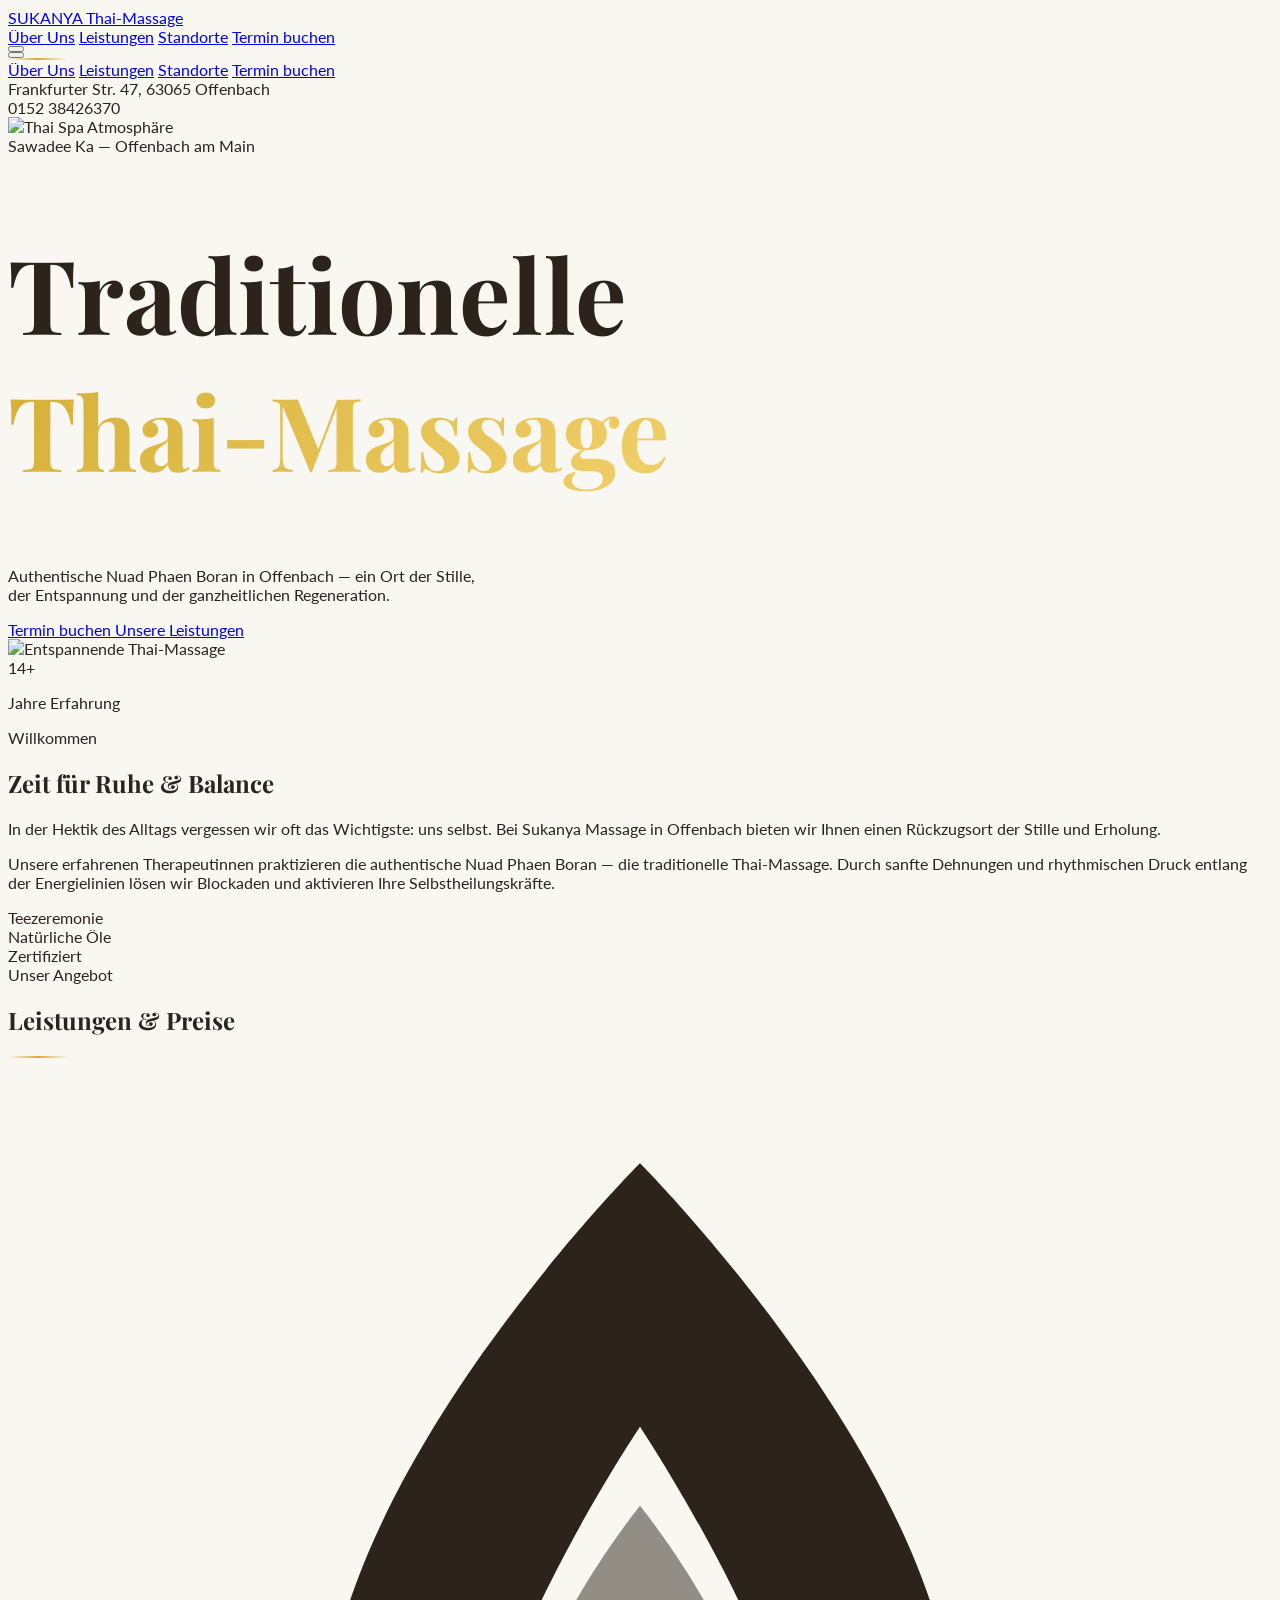
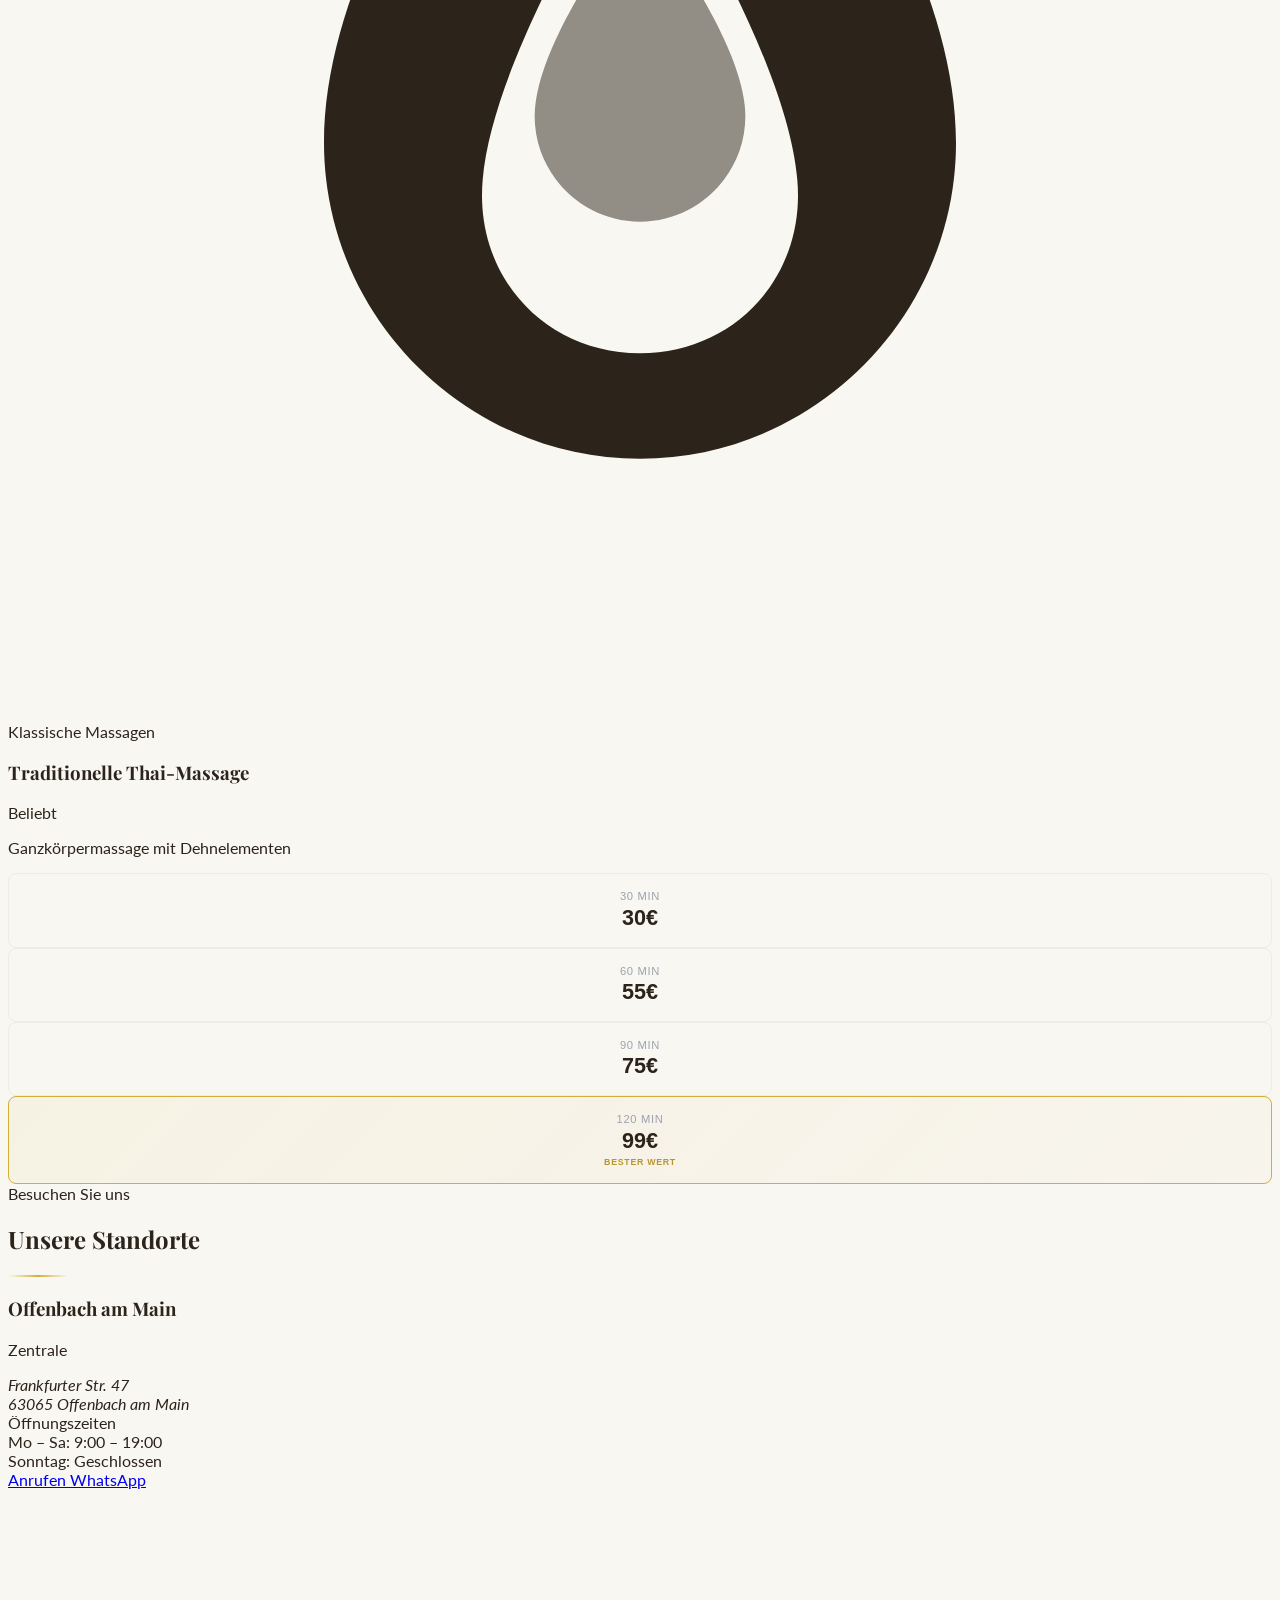
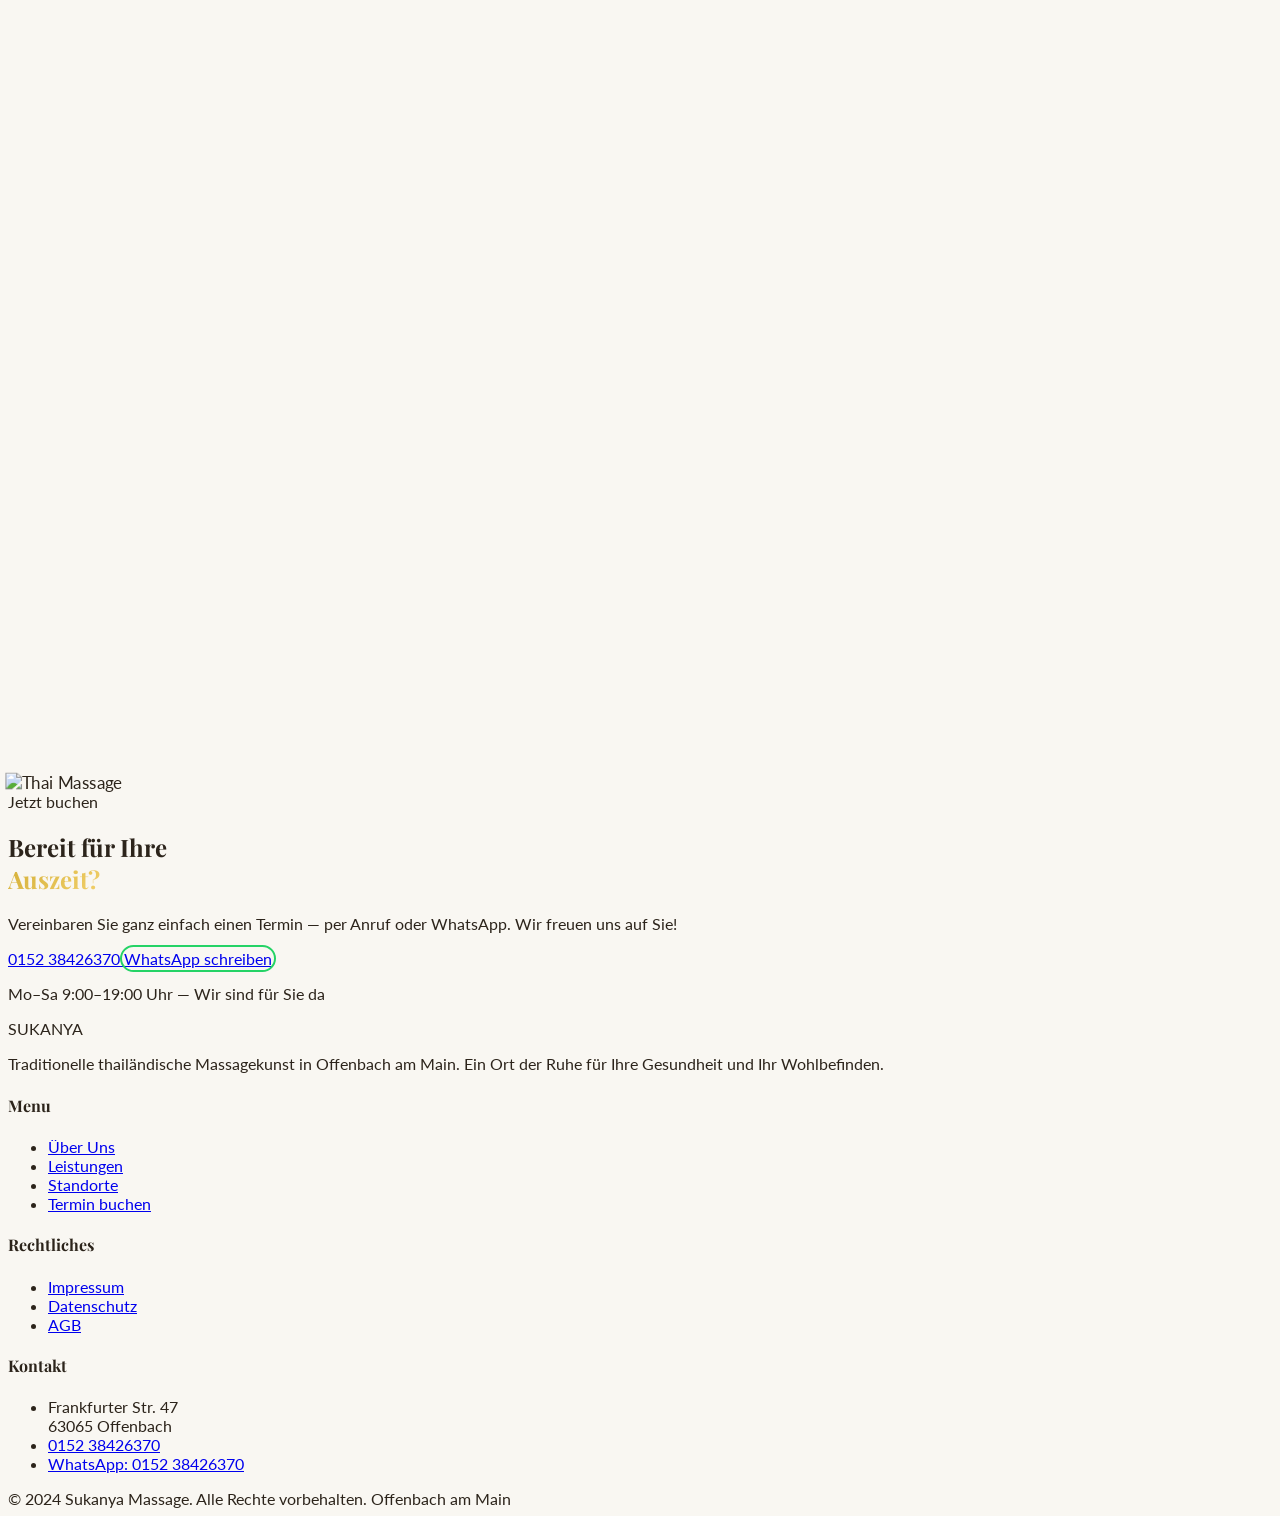
==== commit c82cded3: "feat: update animation UI" ====
--- a/index.html
+++ b/index.html
@@ -47,7 +47,7 @@
     <!-- ============================================
     NAVIGATION
     ============================================ -->
-    <nav class="fixed w-full z-50 transition-all duration-500 border-b border-gold/20">
+    <nav class="fixed w-full z-50 transition-all duration-500 border-b border-gold/20 glass">
         <div class="max-w-7xl mx-auto px-4 sm:px-6 h-16 sm:h-20 flex items-center justify-between">
             <!-- Logo -->
             <a href="#" class="flex items-center gap-2 sm:gap-3 group">
@@ -262,141 +262,54 @@
     <!-- ============================================
     SERVICES & PRICING
     ============================================ -->
-    <section id="services" class="py-16 sm:py-20 md:py-24 bg-white">
-        <div class="max-w-6xl mx-auto px-4 sm:px-6">
+    <section id="services" class="relative py-16 sm:py-20 md:py-24 bg-white overflow-hidden">
+
+        <div class="max-w-3xl mx-auto px-4 sm:px-6 relative z-10">
             <!-- Section Header -->
-            <div class="text-center mb-10 sm:mb-12 md:mb-16 reveal reveal-up">
+            <div class="text-center mb-10 sm:mb-12 reveal reveal-up">
                 <span class="text-gold uppercase tracking-[0.2em] text-xs font-bold">Unser Angebot</span>
                 <h2 class="text-wood text-3xl sm:text-4xl md:text-5xl mt-2 sm:mt-3">Leistungen &amp; Preise</h2>
                 <div class="gold-divider mx-auto mt-4 sm:mt-6"></div>
-                <p class="text-gray-500 text-sm sm:text-base mt-4 max-w-xl mx-auto font-light">
-                    Traditionelle Thai-Massagen und ausgewählte Wellness-Behandlungen für Ihr Wohlbefinden.
-                </p>
-            </div>
-
-            <!-- Category Tabs -->
-            <div class="flex flex-wrap justify-center gap-6 sm:gap-8 md:gap-12 mb-10 sm:mb-12 border-b border-gray-100 pb-0 reveal reveal-up delay-100">
-                <button data-category="classic"
-                    class="category-tab active text-wood text-sm uppercase tracking-[0.15em] font-bold pb-3 border-b-2 border-transparent transition-all duration-300">
-                    Klassische Massagen
-                </button>
-                <button data-category="wellness"
-                    class="category-tab text-gray-400 text-sm uppercase tracking-[0.15em] font-bold pb-3 border-b-2 border-transparent transition-all duration-300 hover:text-wood">
-                    Wellness &amp; Spa
-                </button>
-                <button data-category="packages"
-                    class="category-tab text-gray-400 text-sm uppercase tracking-[0.15em] font-bold pb-3 border-b-2 border-transparent transition-all duration-300 hover:text-wood">
-                    Pakete
-                </button>
-            </div>
-
-            <!-- === Category: Classic === -->
-            <div id="services-classic">
-                <div class="grid grid-cols-1 md:grid-cols-2 lg:grid-cols-3 gap-6 sm:gap-8">
-                    <!-- Thai-Massage -->
-                    <div class="service-card bg-cream p-6 sm:p-8 rounded-sm reveal reveal-up delay-100">
-                        <div class="service-icon w-12 h-12 rounded-full bg-gold/10 flex items-center justify-center mb-4">
-                            <iconify-icon icon="solar:lotus-linear" class="text-gold text-xl"></iconify-icon>
-                        </div>
-                        <h3 class="text-lg font-bold text-wood mb-2">Traditionelle Thai-Massage</h3>
-                        <p class="text-gray-500 text-sm font-light mb-5">Ganzkörpermassage mit Dehnelementen</p>
-                        <div class="space-y-2 border-t border-gray-200 pt-4">
-                            <div class="flex justify-between text-sm"><span class="text-gray-500">30 Min</span><span class="font-bold text-wood">30&euro;</span></div>
-                            <div class="flex justify-between text-sm"><span class="text-gray-500">60 Min</span><span class="font-bold text-wood">55&euro;</span></div>
-                            <div class="flex justify-between text-sm"><span class="text-gray-500">90 Min</span><span class="font-bold text-wood">75&euro;</span></div>
-                            <div class="flex justify-between text-sm"><span class="text-gray-500">120 Min</span><span class="font-bold text-wood">99&euro;</span></div>
-                        </div>
-                    </div>
-
-                    <!-- Thai-Öl-Massage -->
-                    <div class="service-card bg-cream p-6 sm:p-8 rounded-sm reveal reveal-up delay-200">
-                        <div class="service-icon w-12 h-12 rounded-full bg-gold/10 flex items-center justify-center mb-4">
-                            <iconify-icon icon="solar:droplet-linear" class="text-gold text-xl"></iconify-icon>
-                        </div>
-                        <h3 class="text-lg font-bold text-wood mb-2">Thai-Öl-Massage</h3>
-                        <p class="text-gray-500 text-sm font-light mb-5">Sanfte Massage mit warmen Naturölen</p>
-                        <div class="space-y-2 border-t border-gray-200 pt-4">
-                            <div class="flex justify-between text-sm"><span class="text-gray-500">30 Min</span><span class="font-bold text-wood">35&euro;</span></div>
-                            <div class="flex justify-between text-sm"><span class="text-gray-500">60 Min</span><span class="font-bold text-wood">60&euro;</span></div>
-                            <div class="flex justify-between text-sm"><span class="text-gray-500">90 Min</span><span class="font-bold text-wood">85&euro;</span></div>
-                            <div class="flex justify-between text-sm"><span class="text-gray-500">120 Min</span><span class="font-bold text-wood">110&euro;</span></div>
-                        </div>
-                    </div>
-
-                    <!-- Fußreflexzonenmassage -->
-                    <div class="service-card bg-cream p-6 sm:p-8 rounded-sm reveal reveal-up delay-300">
-                        <div class="service-icon w-12 h-12 rounded-full bg-gold/10 flex items-center justify-center mb-4">
-                            <iconify-icon icon="solar:foot-line" class="text-gold text-xl"></iconify-icon>
-                        </div>
-                        <h3 class="text-lg font-bold text-wood mb-2">Thai-Fu&szlig;reflexzonenmassage</h3>
-                        <p class="text-gray-500 text-sm font-light mb-5">Stimulierende Fu&szlig;massage nach Thai-Art</p>
-                        <div class="space-y-2 border-t border-gray-200 pt-4">
-                            <div class="flex justify-between text-sm"><span class="text-gray-500">30 Min</span><span class="font-bold text-wood">25&euro;</span></div>
-                            <div class="flex justify-between text-sm"><span class="text-gray-500">60 Min</span><span class="font-bold text-wood">45&euro;</span></div>
-                        </div>
-                    </div>
-                </div>
-            </div>
-
-            <!-- === Category: Wellness === -->
-            <div id="services-wellness" class="hidden">
-                <div class="grid grid-cols-1 md:grid-cols-2 gap-6 sm:gap-8">
-                    <!-- Kräuterstempel -->
-                    <div class="service-card bg-cream p-6 sm:p-8 rounded-sm reveal reveal-up delay-100">
-                        <div class="service-icon w-12 h-12 rounded-full bg-gold/10 flex items-center justify-center mb-4">
-                            <iconify-icon icon="solar:herbs-linear" class="text-gold text-xl"></iconify-icon>
-                        </div>
-                        <h3 class="text-lg font-bold text-wood mb-2">Thai-Kr&auml;uterstempel-Massage</h3>
-                        <p class="text-gray-500 text-sm font-light mb-5">Warme Kr&auml;uterstempel zur Tiefenentspannung</p>
-                        <div class="space-y-2 border-t border-gray-200 pt-4">
-                            <div class="flex justify-between text-sm"><span class="text-gray-500">60 Min</span><span class="font-bold text-wood">65&euro;</span></div>
-                            <div class="flex justify-between text-sm"><span class="text-gray-500">90 Min</span><span class="font-bold text-wood">90&euro;</span></div>
-                        </div>
-                    </div>
-
-                    <!-- Kopf-Nacken-Schulter -->
-                    <div class="service-card bg-cream p-6 sm:p-8 rounded-sm reveal reveal-up delay-200">
-                        <div class="service-icon w-12 h-12 rounded-full bg-gold/10 flex items-center justify-center mb-4">
-                            <iconify-icon icon="solar:face-scan-linear" class="text-gold text-xl"></iconify-icon>
-                        </div>
-                        <h3 class="text-lg font-bold text-wood mb-2">Kopf-, Nacken- &amp; Schultermassage</h3>
-                        <p class="text-gray-500 text-sm font-light mb-5">L&ouml;st Verspannungen im oberen K&ouml;rperbereich</p>
-                        <div class="space-y-2 border-t border-gray-200 pt-4">
-                            <div class="flex justify-between text-sm"><span class="text-gray-500">20 Min</span><span class="font-bold text-wood">25&euro;</span></div>
-                            <div class="flex justify-between text-sm"><span class="text-gray-500">40 Min</span><span class="font-bold text-wood">40&euro;</span></div>
-                        </div>
-                    </div>
-                </div>
-            </div>
-
-            <!-- === Category: Packages === -->
-            <div id="services-packages" class="hidden">
-                <div class="grid grid-cols-1 md:grid-cols-2 gap-6 sm:gap-8">
-                    <!-- Wellness Paket -->
-                    <div class="package-card bg-gradient-to-br from-wood to-wood-light text-white p-6 sm:p-8 rounded-sm reveal reveal-up delay-100">
-                        <div class="flex items-center gap-2 mb-3">
-                            <iconify-icon icon="solar:star-fall-linear" class="text-gold text-lg"></iconify-icon>
-                            <span class="text-gold text-xs uppercase tracking-[0.15em] font-bold">Paket</span>
-                        </div>
-                        <h3 class="text-xl font-serif mb-2">Wellness-Paket</h3>
-                        <p class="text-gray-400 text-sm font-light mb-5">60 Min Thai-Massage + 30 Min Fu&szlig;reflexzonenmassage</p>
-                        <div class="flex items-end justify-between border-t border-white/10 pt-4">
-                            <span class="text-gray-400 text-sm">Gesamtdauer: 90 Min</span>
-                            <span class="text-2xl font-serif text-gold font-bold">75&euro;</span>
-                        </div>
-                    </div>
-
-                    <!-- Premium Paket -->
-                    <div class="package-card bg-gradient-to-br from-wood to-wood-light text-white p-6 sm:p-8 rounded-sm reveal reveal-up delay-200">
-                        <div class="flex items-center gap-2 mb-3">
-                            <iconify-icon icon="solar:crown-linear" class="text-gold text-lg"></iconify-icon>
-                            <span class="text-gold text-xs uppercase tracking-[0.15em] font-bold">Premium</span>
-                        </div>
-                        <h3 class="text-xl font-serif mb-2">Premium-Paket</h3>
-                        <p class="text-gray-400 text-sm font-light mb-5">90 Min Thai-Massage + 30 Min &Ouml;l-Massage</p>
-                        <div class="flex items-end justify-between border-t border-white/10 pt-4">
-                            <span class="text-gray-400 text-sm">Gesamtdauer: 120 Min</span>
-                            <span class="text-2xl font-serif text-gold font-bold">110&euro;</span>
+            </div>
+
+            <!-- Service Card -->
+            <div class="bg-white border border-cream-dark rounded-lg overflow-hidden reveal reveal-up delay-100">
+                <!-- Gold header -->
+                <div class="bg-gradient-to-r from-gold to-gold-light px-6 sm:px-8 py-3.5 flex items-center gap-2.5">
+                    <svg class="w-4 h-4 text-wood/70 flex-shrink-0" viewBox="0 0 24 24" fill="currentColor">
+                        <path d="M12 2C12 2 6 8 6 13c0 3.3 2.7 6 6 6s6-2.7 6-6c0-5-6-11-6-11zm0 15c-1.7 0-3-1.3-3-3 0-2.5 3-7 3-7s3 4.5 3 7c0 1.7-1.3 3-3 3z"/>
+                        <path d="M10 12.5c0 1.1.9 2 2 2s2-.9 2-2c0-1.5-2-4-2-4s-2 2.5-2 4z" opacity="0.5"/>
+                    </svg>
+                    <span class="text-wood text-xs uppercase tracking-[0.2em] font-bold">Klassische Massagen</span>
+                </div>
+
+                <!-- Body -->
+                <div class="p-6 sm:p-8">
+                    <!-- Service name + badge -->
+                    <div class="flex items-start justify-between gap-4 mb-1">
+                        <h3 class="text-xl sm:text-2xl font-bold text-wood">Traditionelle Thai-Massage</h3>
+                        <span class="shrink-0 mt-1 px-2.5 py-0.5 text-[10px] font-bold uppercase tracking-wider bg-gold/10 text-gold-dark border border-gold/20 rounded-full">Beliebt</span>
+                    </div>
+                    <p class="text-gray-400 text-sm sm:text-base mb-6 pb-6 border-b border-gray-100">Ganzkörpermassage mit Dehnelementen</p>
+
+                    <!-- Pricing columns -->
+                    <div class="grid grid-cols-2 sm:grid-cols-4 gap-3 sm:gap-4">
+                        <div class="price-block">
+                            <span class="price-dauer">30 Min</span>
+                            <span class="price-euro">30&euro;</span>
+                        </div>
+                        <div class="price-block">
+                            <span class="price-dauer">60 Min</span>
+                            <span class="price-euro">55&euro;</span>
+                        </div>
+                        <div class="price-block">
+                            <span class="price-dauer">90 Min</span>
+                            <span class="price-euro">75&euro;</span>
+                        </div>
+                        <div class="price-block price-block--highlight">
+                            <span class="price-dauer">120 Min</span>
+                            <span class="price-euro">99&euro;</span>
+                            <span class="price-spar">Bester Wert</span>
                         </div>
                     </div>
                 </div>
--- a/assets/css/style.css
+++ b/assets/css/style.css
@@ -189,55 +189,69 @@
 }
 
 /* ===========================================
-   Service Cards
-   =========================================== */
-.service-card {
-  transition: all 0.4s cubic-bezier(0.4, 0, 0.2, 1);
-}
-.service-card:hover {
-  transform: translateY(-4px);
-  box-shadow: 0 12px 40px rgba(212, 175, 55, 0.12);
-}
-
-.service-card .service-icon {
-  transition: transform 0.4s ease;
-}
-.service-card:hover .service-icon {
-  transform: scale(1.1) rotate(-5deg);
-}
-
-/* Service category tabs */
-.category-tab.active {
-  color: var(--thai-gold);
-  border-bottom-color: var(--thai-gold);
-}
-
-/* ===========================================
-   Package Cards
-   =========================================== */
-.package-card {
-  position: relative;
-  overflow: hidden;
-  transition: all 0.4s cubic-bezier(0.4, 0, 0.2, 1);
-}
-.package-card::before {
-  content: '';
-  position: absolute;
-  top: 0;
-  left: 0;
-  right: 0;
-  height: 3px;
-  background: linear-gradient(90deg, var(--thai-gold), var(--thai-gold-light), var(--thai-gold));
-  transform: scaleX(0);
-  transform-origin: left;
-  transition: transform 0.4s ease;
-}
-.package-card:hover::before {
-  transform: scaleX(1);
-}
-.package-card:hover {
-  transform: translateY(-6px);
-  box-shadow: 0 20px 60px rgba(212, 175, 55, 0.15);
+   Service Pricing
+   =========================================== */
+.price-block {
+  display: flex;
+  flex-direction: column;
+  align-items: center;
+  gap: 0.15rem;
+  padding: 1rem 0.5rem;
+  background: var(--cream-bg);
+  border: 1px solid var(--cream-dark);
+  border-radius: 8px;
+  transition: all 0.3s cubic-bezier(0.34, 1.56, 0.64, 1);
+  cursor: default;
+  user-select: none;
+}
+.price-block:hover {
+  border-color: var(--thai-gold);
+  background: #fff;
+  transform: translateY(-4px) scale(1.02);
+  box-shadow: 0 12px 32px rgba(212, 175, 55, 0.15);
+}
+
+.price-block--highlight {
+  border-color: var(--thai-gold);
+  background: linear-gradient(135deg, rgba(212,175,55,0.08), rgba(212,175,55,0.03));
+}
+.price-block--highlight:hover {
+  background: var(--thai-gold);
+  border-color: var(--thai-gold);
+}
+.price-block--highlight:hover .price-euro,
+.price-block--highlight:hover .price-dauer {
+  color: var(--dark-wood);
+}
+
+.price-dauer {
+  font-size: 0.7rem;
+  color: #9ca3af;
+  text-transform: uppercase;
+  letter-spacing: 0.06em;
+  font-weight: 500;
+  transition: color 0.3s ease;
+}
+
+.price-euro {
+  font-size: 1.35rem;
+  font-weight: 800;
+  color: var(--dark-wood);
+  line-height: 1.2;
+  transition: color 0.3s ease;
+}
+
+.price-spar {
+  font-size: 0.55rem;
+  font-weight: 700;
+  text-transform: uppercase;
+  letter-spacing: 0.08em;
+  color: var(--thai-gold-dark);
+  margin-top: 0.1rem;
+  transition: color 0.3s ease;
+}
+.price-block--highlight:hover .price-spar {
+  color: var(--dark-wood);
 }
 
 /* ===========================================
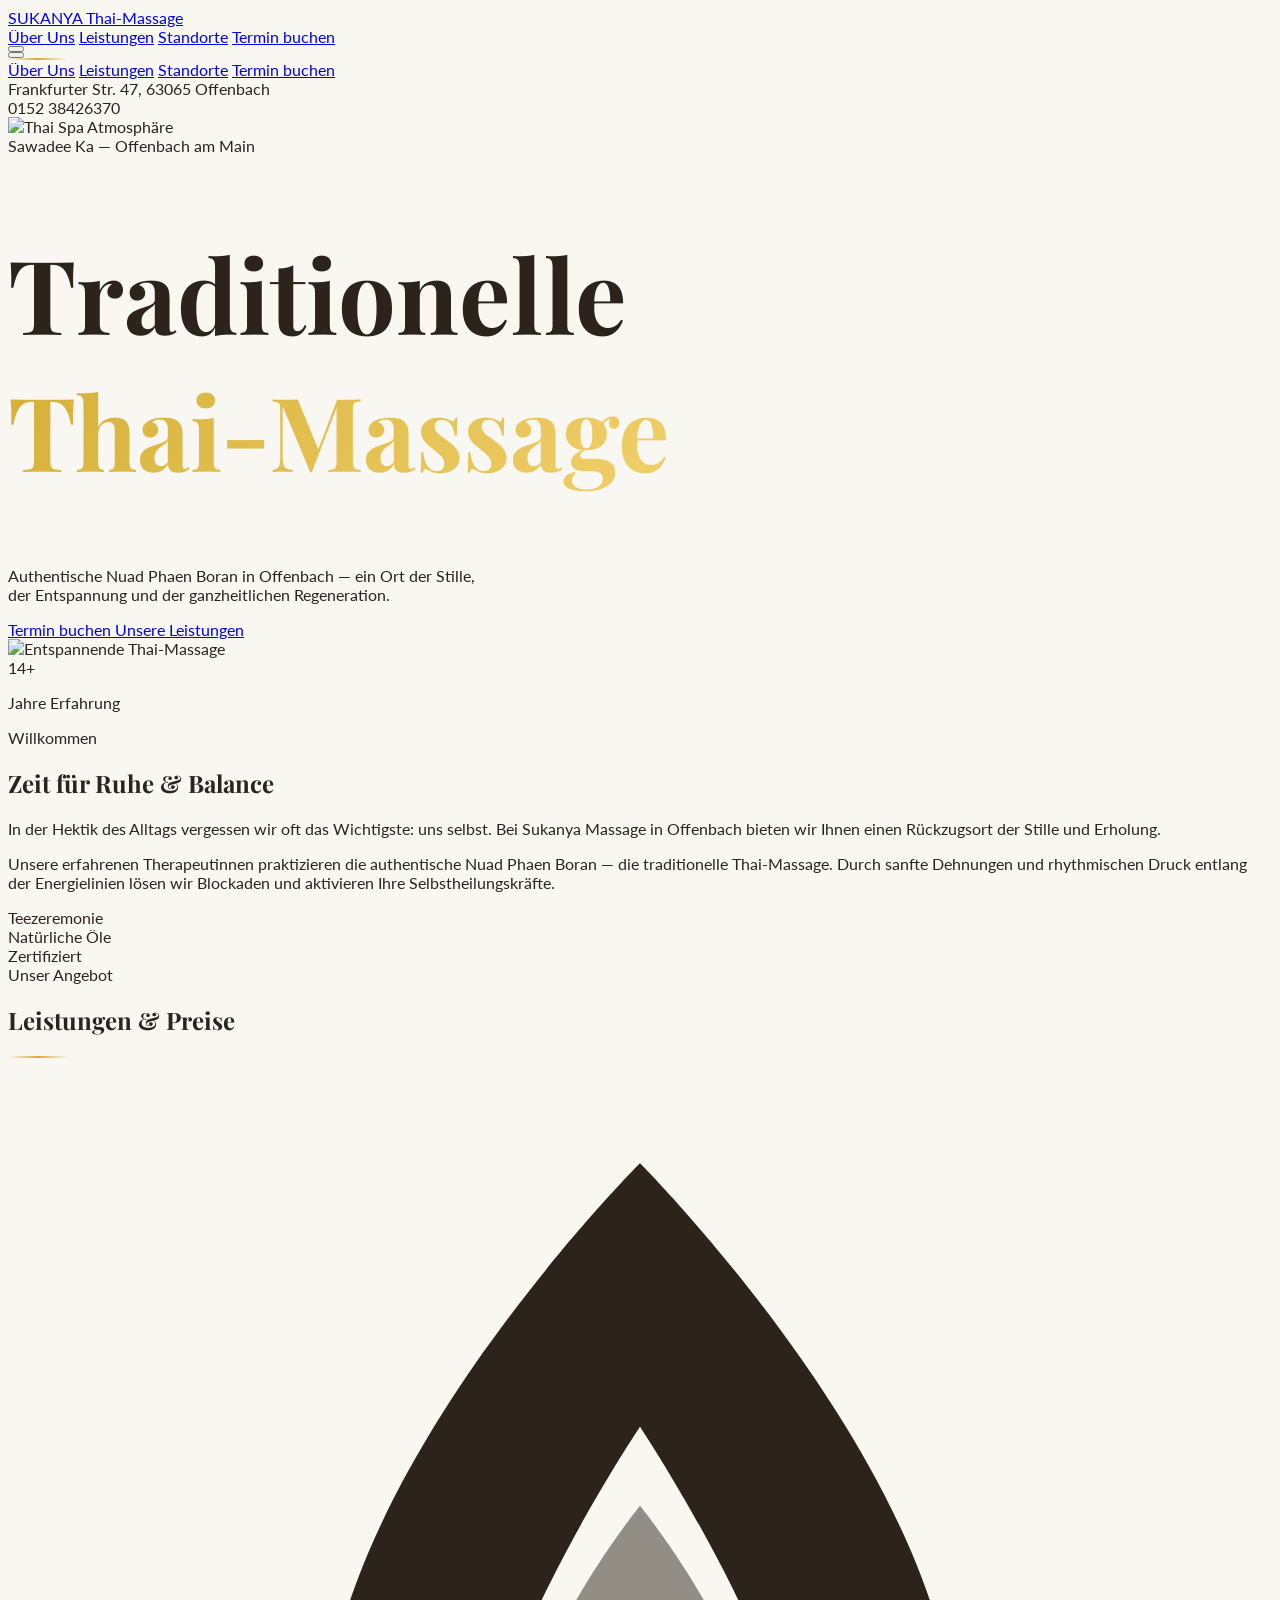
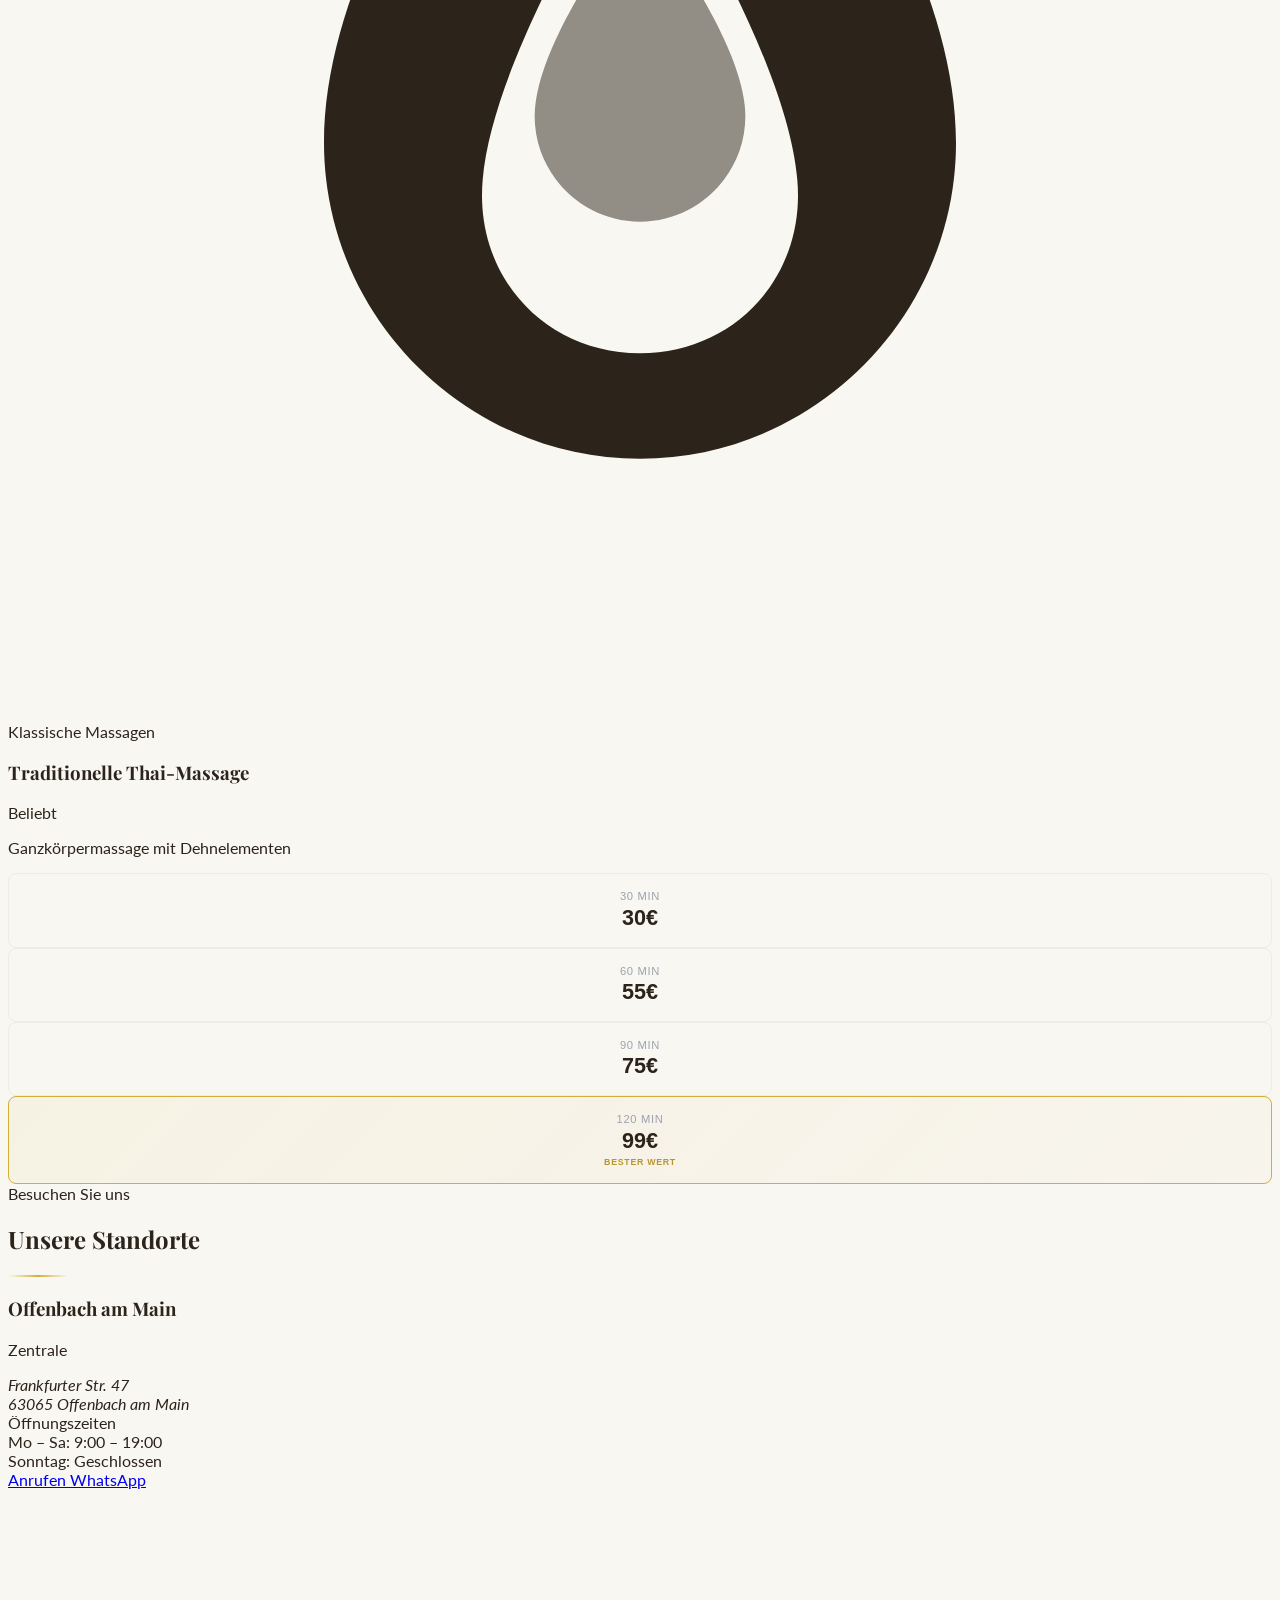
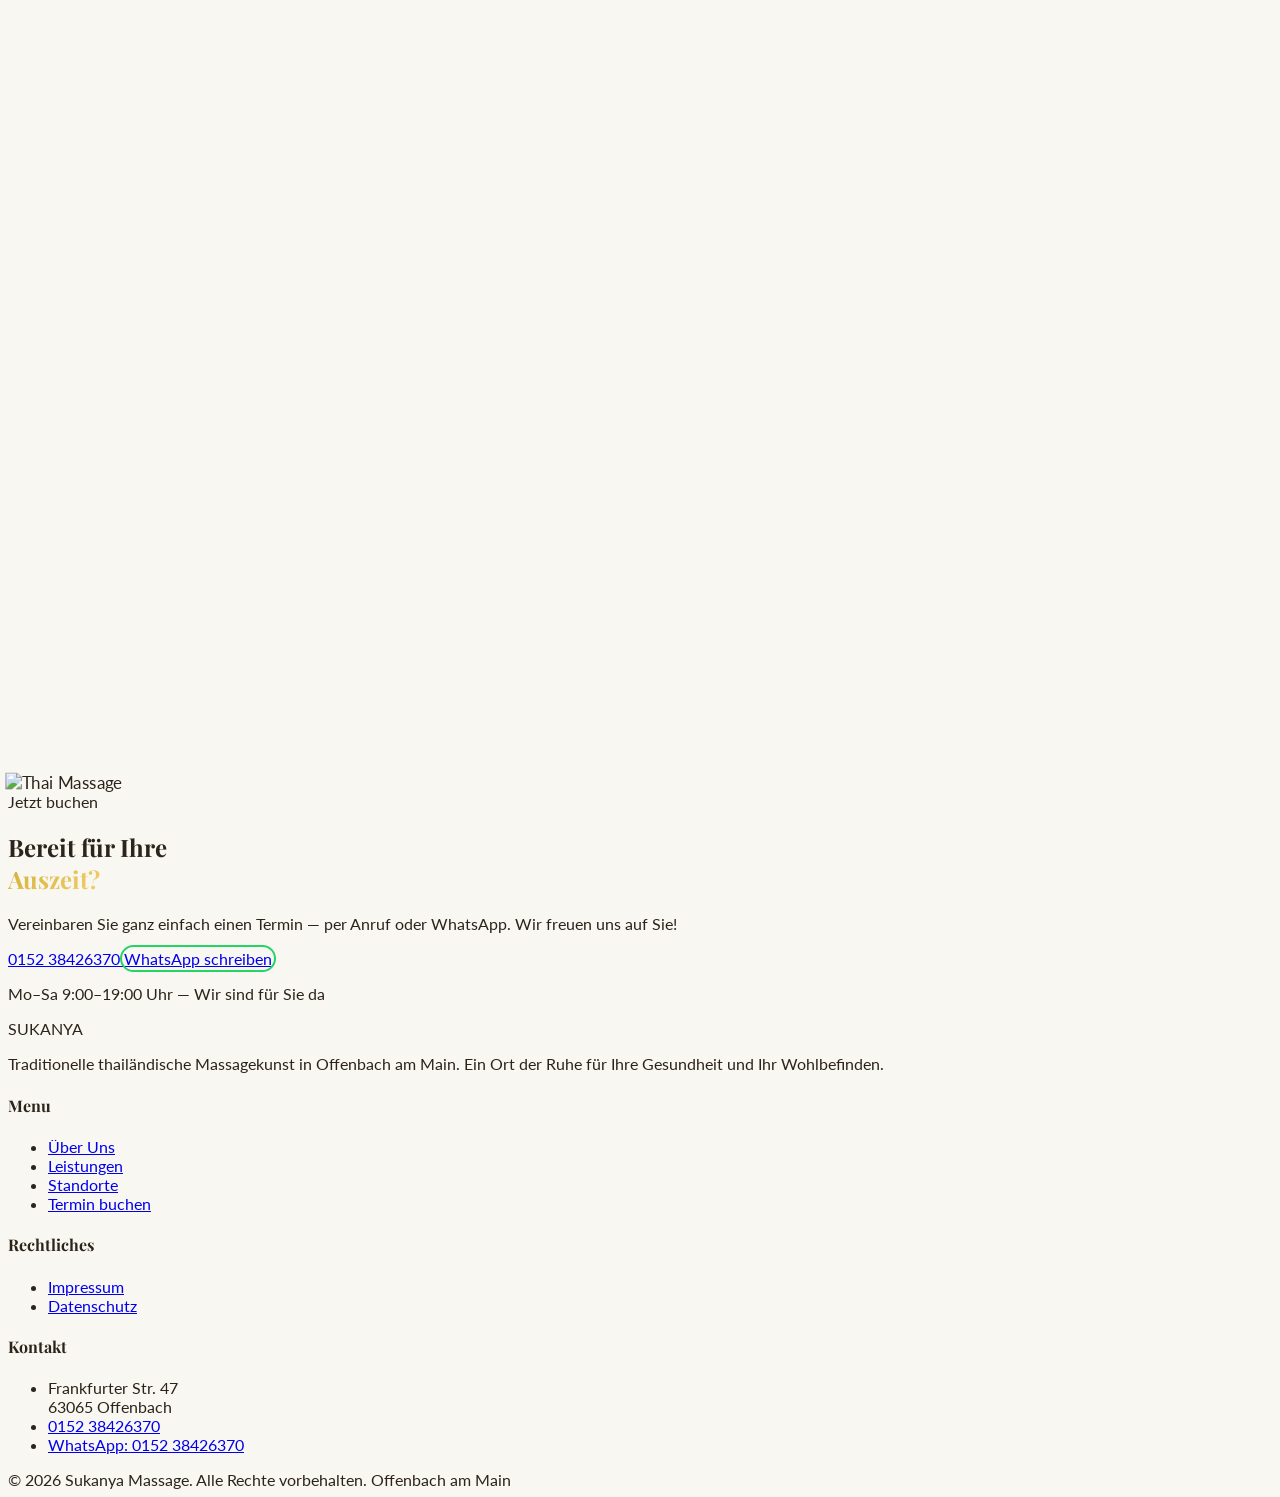
==== commit 62aed29e: "Impressum und Datenschutz" ====
--- a/index.html
+++ b/index.html
@@ -47,7 +47,7 @@
     <!-- ============================================
     NAVIGATION
     ============================================ -->
-    <nav class="fixed w-full z-50 transition-all duration-500 border-b border-gold/20 glass">
+    <nav class="fixed w-full z-50 transition-all duration-500 border-b border-transparent nav-transparent">
         <div class="max-w-7xl mx-auto px-4 sm:px-6 h-16 sm:h-20 flex items-center justify-between">
             <!-- Logo -->
             <a href="#" class="flex items-center gap-2 sm:gap-3 group">
@@ -487,9 +487,9 @@
                 <div class="reveal reveal-up delay-200">
                     <h4 class="text-white font-serif text-base sm:text-lg mb-5 sm:mb-6">Rechtliches</h4>
                     <ul class="space-y-3 text-sm">
-                        <li><a href="#" class="footer-link text-gray-400 hover:text-gold transition-colors">Impressum</a></li>
-                        <li><a href="#" class="footer-link text-gray-400 hover:text-gold transition-colors">Datenschutz</a></li>
-                        <li><a href="#" class="footer-link text-gray-400 hover:text-gold transition-colors">AGB</a></li>
+                        <li><a href="./impressum.html" class="footer-link text-gray-400 hover:text-gold transition-colors">Impressum</a></li>
+                        <li><a href="./datenschutz.html" class="footer-link text-gray-400 hover:text-gold transition-colors">Datenschutz</a></li>
+                        <!-- <li><a href="#" class="footer-link text-gray-400 hover:text-gold transition-colors">AGB</a></li> -->
                     </ul>
                 </div>
 
@@ -516,7 +516,7 @@
 
             <!-- Bottom Bar -->
             <div class="border-t border-white/5 pt-6 sm:pt-8 flex flex-col sm:flex-row justify-between items-center gap-4 text-[10px] sm:text-xs uppercase tracking-[0.15em] text-gray-600">
-                <span>&copy; 2024 Sukanya Massage. Alle Rechte vorbehalten.</span>
+                <span>&copy; 2026 Sukanya Massage. Alle Rechte vorbehalten.</span>
                 <span class="text-gray-700">Offenbach am Main</span>
             </div>
         </div>
--- a/assets/css/style.css
+++ b/assets/css/style.css
@@ -157,11 +157,20 @@
 /* ===========================================
    Navigation
    =========================================== */
+/* Initial state: fully transparent */
 .nav-transparent {
   background: transparent !important;
   backdrop-filter: none !important;
   -webkit-backdrop-filter: none !important;
   border-bottom-color: transparent !important;
+}
+
+/* Scrolled state: glass dark background + gold border */
+.nav-scrolled {
+  background: rgba(44, 36, 27, 0.85) !important;
+  backdrop-filter: blur(12px) saturate(1.1) !important;
+  -webkit-backdrop-filter: blur(12px) saturate(1.1) !important;
+  border-bottom-color: rgba(212, 175, 55, 0.2) !important;
 }
 
 /* ===========================================
